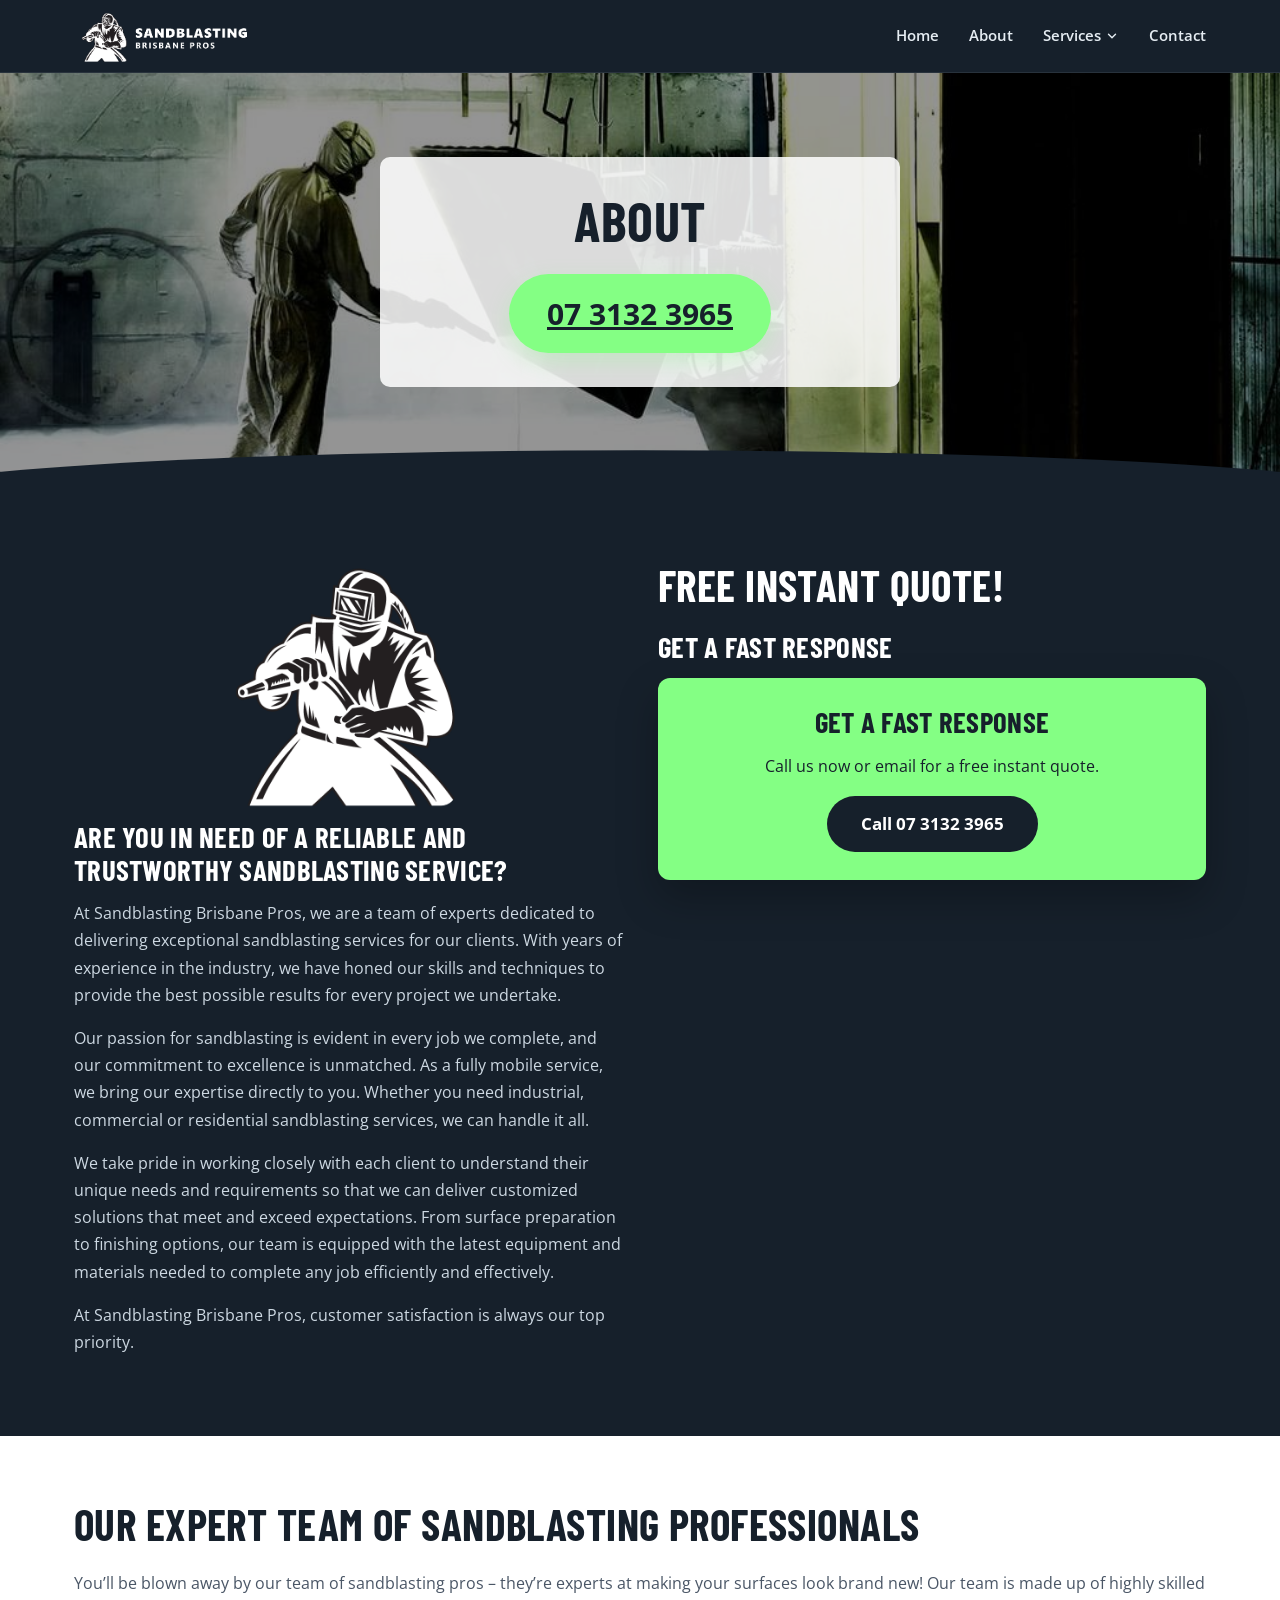
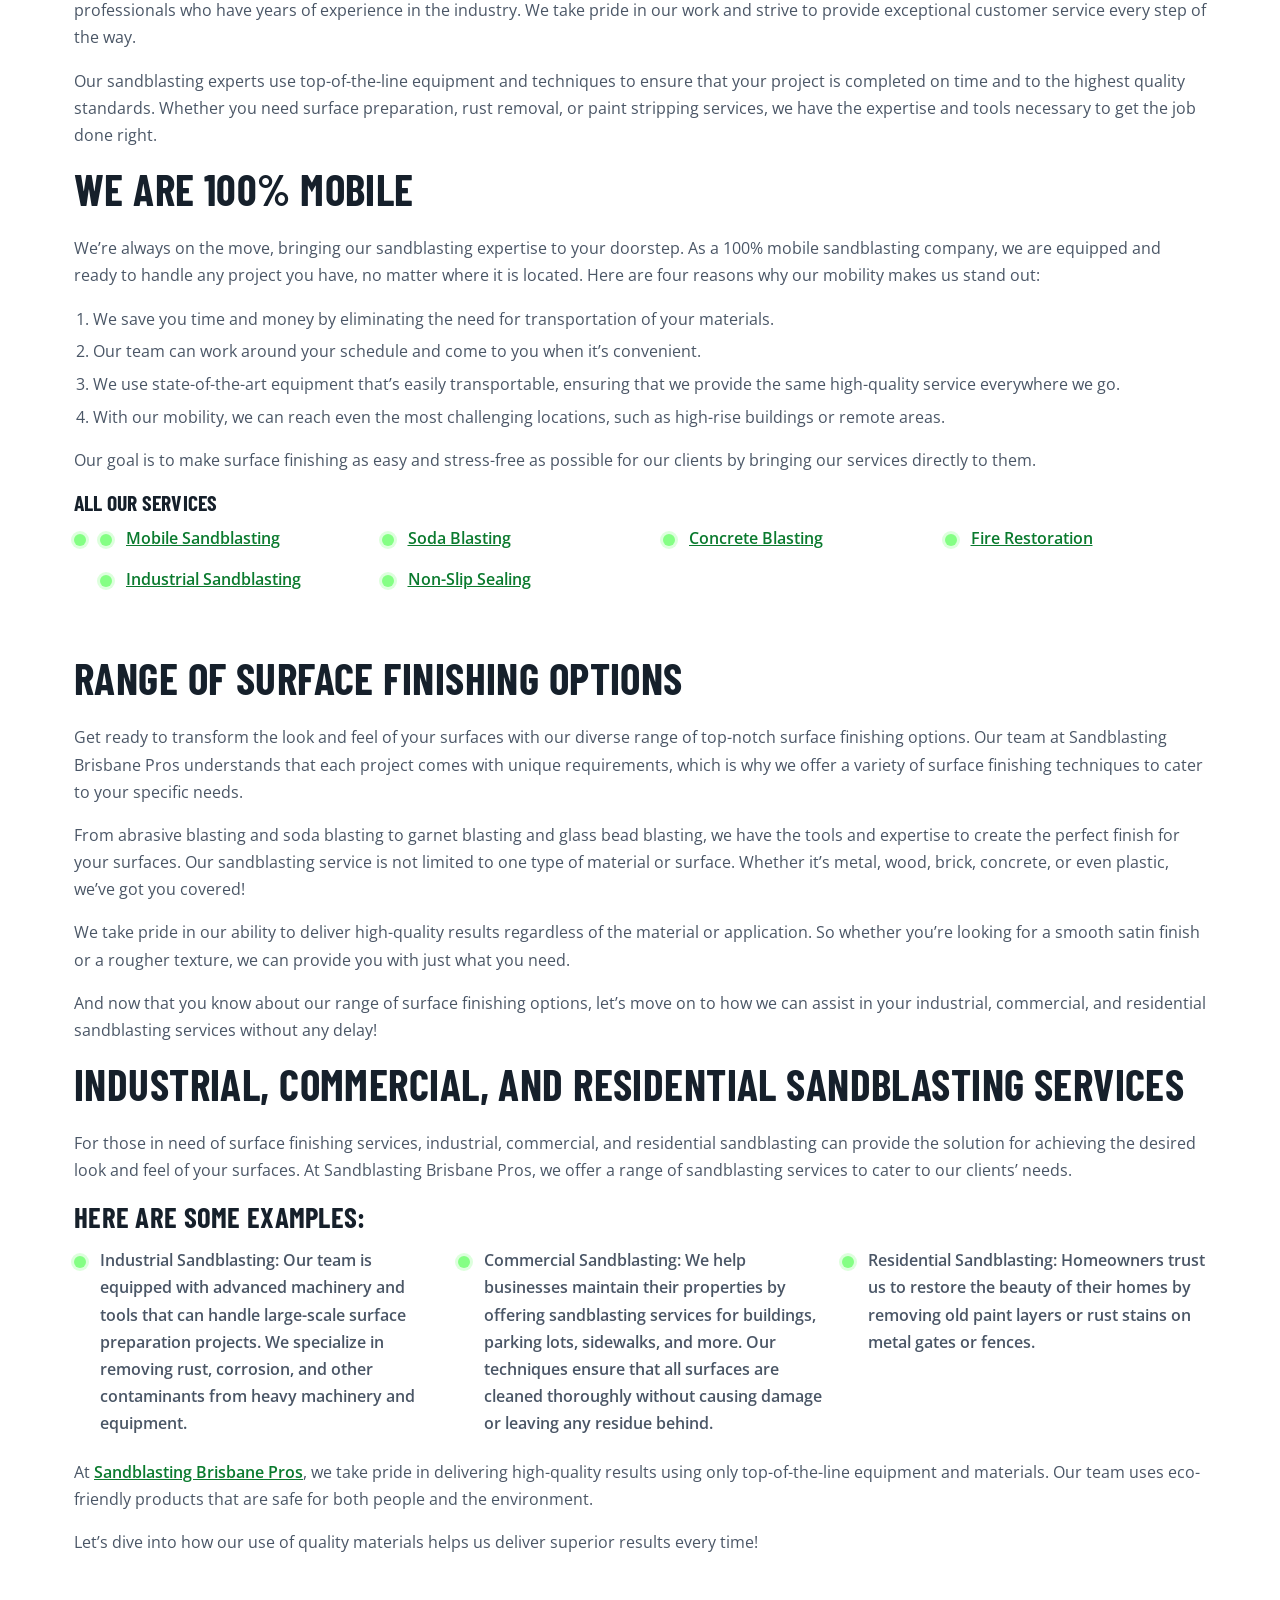
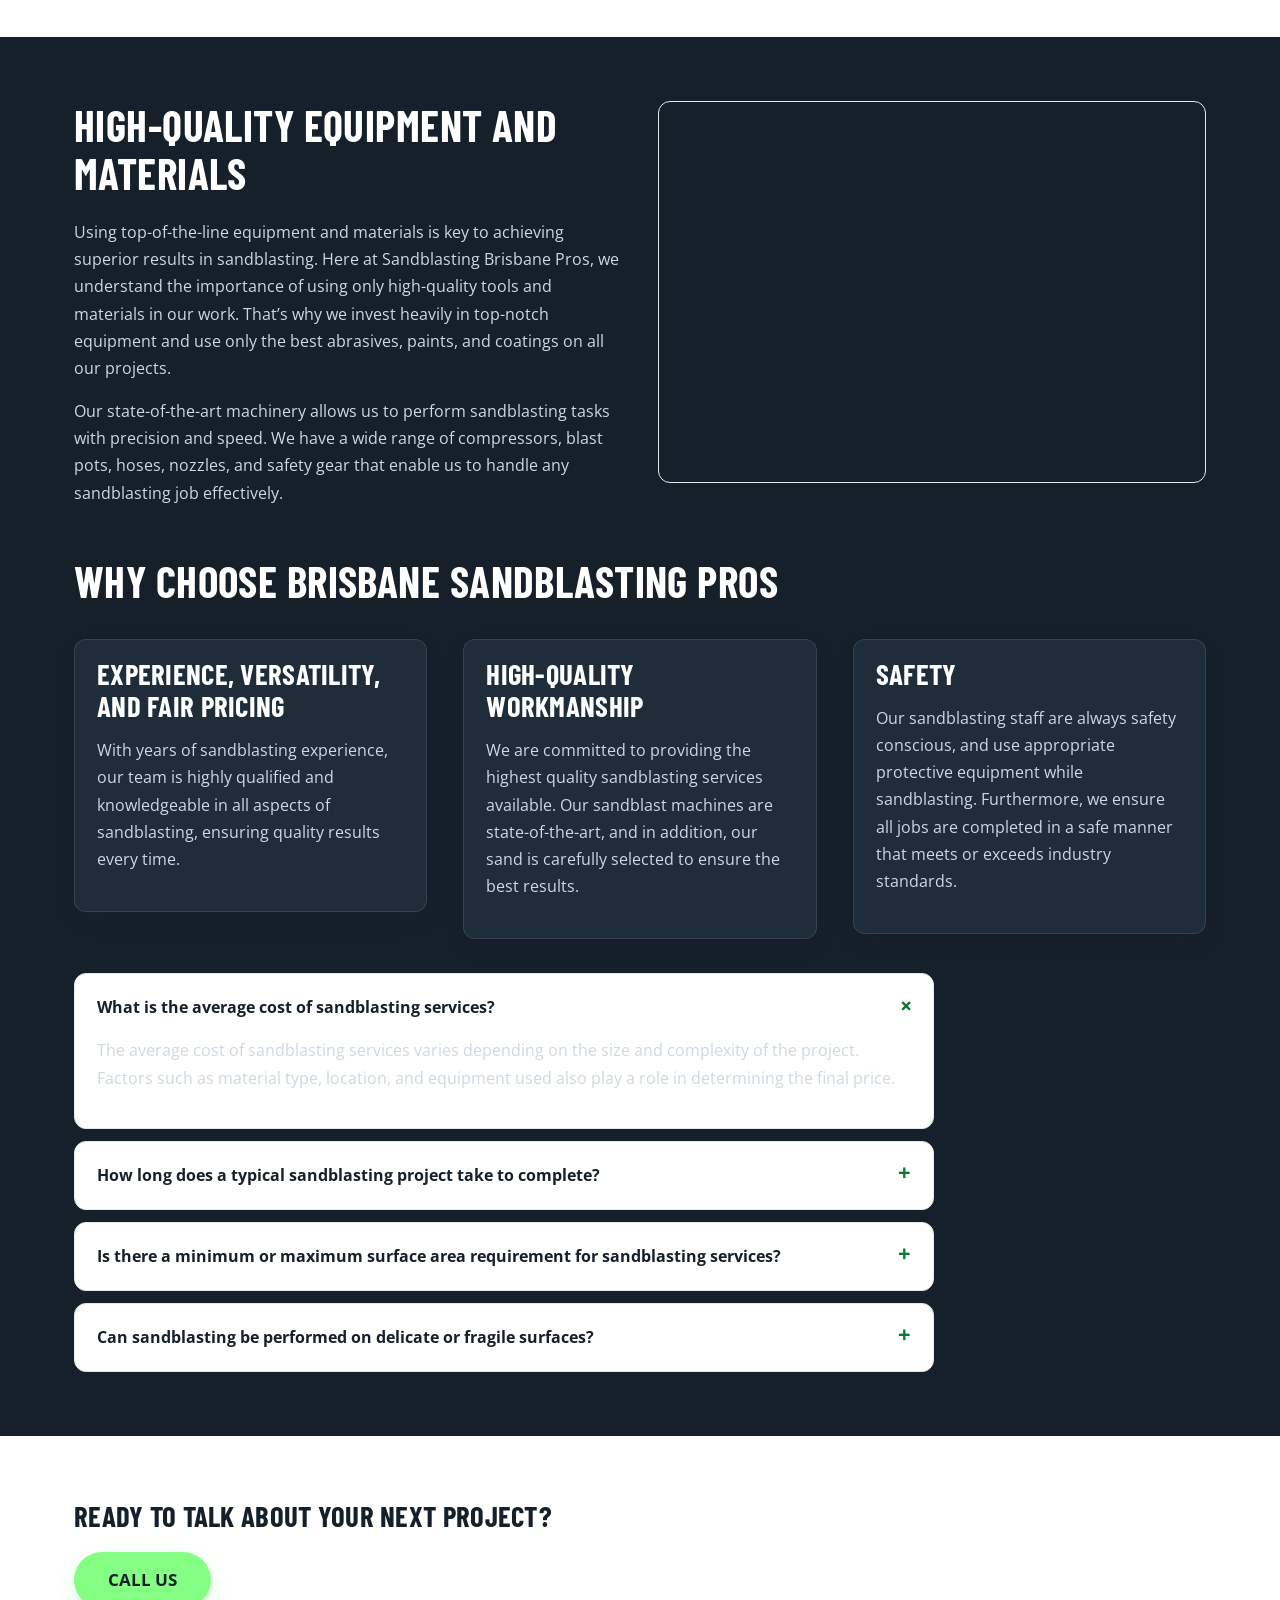
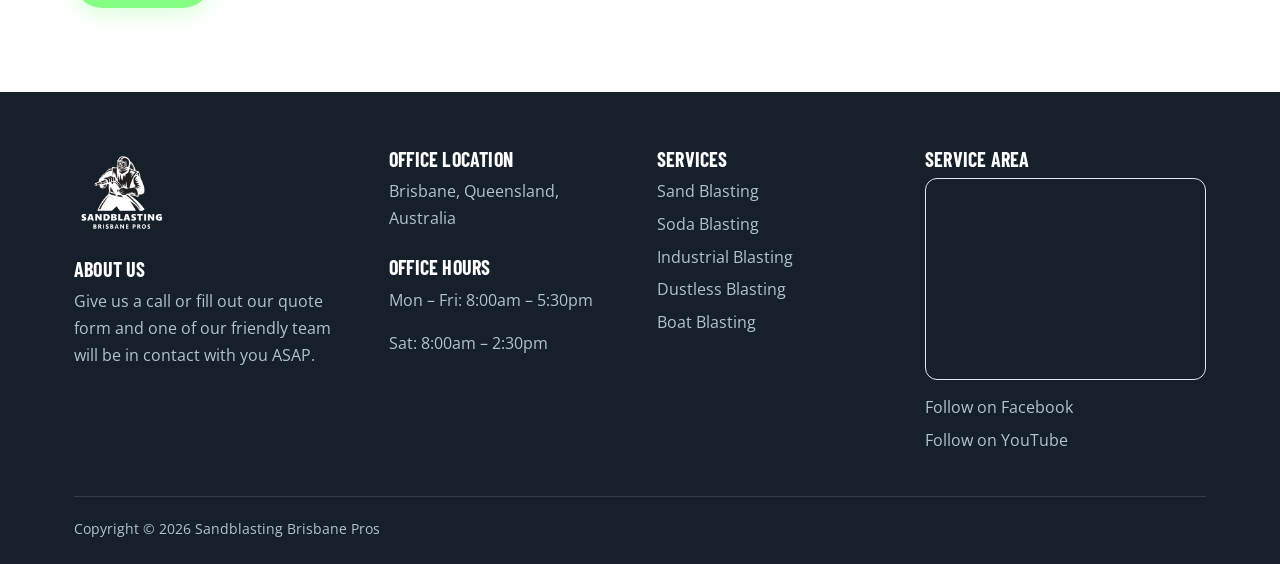
==== about/index.html @ d947e7fc "Rebuild Sandblasting Brisbane Pros as fast static HTML Rebuild sandblastingbrisbanepros.com.au (Word" ====
<!doctype html>
<html lang="en-AU">
<head>
<!-- Google tag (gtag.js) -->
<script async src="https://www.googletagmanager.com/gtag/js?id=AW-11084880092"></script>
<script>
  window.dataLayer = window.dataLayer || [];
  function gtag(){dataLayer.push(arguments);}
  gtag('js', new Date());
  gtag('config', 'AW-11084880092');
</script>
<meta charset="UTF-8">
<meta name="viewport" content="width=device-width, initial-scale=1.0">
<link rel="icon" href="/favicon-32.png" sizes="32x32" type="image/png">
<link rel="icon" href="/favicon-192.png" sizes="192x192" type="image/png">
<link rel="apple-touch-icon" href="/apple-touch-icon.png">
<title>About - Sandblasting Brisbane Pros</title>
<meta name="description" content="At Sandblasting Brisbane Pros, we are a team of experts dedicated to delivering exceptional sandblasting services for our clients. With years of experience in">
<meta name="robots" content="follow, index, max-snippet:-1, max-video-preview:-1, max-image-preview:large">
<link rel="canonical" href="https://sandblastingbrisbanepros.com.au/about/">
<meta property="og:locale" content="en_US">
<meta property="og:type" content="article">
<meta property="og:title" content="About - Sandblasting Brisbane Pros">
<meta property="og:description" content="At Sandblasting Brisbane Pros, we are a team of experts dedicated to delivering exceptional sandblasting services for our clients. With years of experience in">
<meta property="og:url" content="https://sandblastingbrisbanepros.com.au/about/">
<meta property="og:site_name" content="Sandblasting Brisbane Pros">
<meta name="twitter:card" content="summary_large_image">
<meta name="twitter:title" content="About - Sandblasting Brisbane Pros">
<meta name="twitter:description" content="At Sandblasting Brisbane Pros, we are a team of experts dedicated to delivering exceptional sandblasting services for our clients. With years of experience in">
<meta name="twitter:label1" content="Time to read">
<meta name="twitter:data1" content="16 minutes">
<script type="application/ld+json">{"@context":"https://schema.org","@graph":[{"@type":"Place","@id":"https://sandblastingbrisbanepros.com.au/#place","address":{"@type":"PostalAddress","addressLocality":"Brisbane","addressRegion":"Queensland","addressCountry":"Australia"}},{"@type":"Organization","@id":"https://sandblastingbrisbanepros.com.au/#organization","name":"Sandblasting Brisbane Pros","url":"https://sandblastingbrisbanepros.com.au","email":"info@sandblastingbrisbanepros.com.au","address":{"@type":"PostalAddress","addressLocality":"Brisbane","addressRegion":"Queensland","addressCountry":"Australia"},"logo":{"@type":"ImageObject","@id":"https://sandblastingbrisbanepros.com.au/#logo","url":"https://sandblastingbrisbanepros.com.au/wp-content/uploads/2023/06/Brisbane-2-Sandblasting-Main-Square-ON-SOLID.png","contentUrl":"https://sandblastingbrisbanepros.com.au/wp-content/uploads/2023/06/Brisbane-2-Sandblasting-Main-Square-ON-SOLID.png","caption":"Sandblasting Brisbane Pros","inLanguage":"en-US","width":"600","height":"600"},"contactPoint":[{"@type":"ContactPoint","telephone":"+61-7-3132-3965","contactType":"customer support"}],"location":{"@id":"https://sandblastingbrisbanepros.com.au/#place"}},{"@type":"WebSite","@id":"https://sandblastingbrisbanepros.com.au/#website","url":"https://sandblastingbrisbanepros.com.au","name":"Sandblasting Brisbane Pros","alternateName":"Brisbane Sandblasting and Soda Blasting Services","publisher":{"@id":"https://sandblastingbrisbanepros.com.au/#organization"},"inLanguage":"en-US"},{"@type":"AboutPage","@id":"https://sandblastingbrisbanepros.com.au/about/#webpage","url":"https://sandblastingbrisbanepros.com.au/about/","name":"About - Sandblasting Brisbane Pros","datePublished":"2023-06-27T16:53:39+00:00","dateModified":"2023-06-27T16:53:42+00:00","isPartOf":{"@id":"https://sandblastingbrisbanepros.com.au/#website"},"inLanguage":"en-US"}]}</script>
<link rel="preconnect" href="https://fonts.googleapis.com">
<link rel="preconnect" href="https://fonts.gstatic.com" crossorigin>
<link rel="preload" as="style" href="https://fonts.googleapis.com/css2?family=Barlow+Condensed:wght@500;600;700&family=Open+Sans:wght@400;600;700&display=swap" onload="this.onload=null;this.rel='stylesheet'">
<noscript><link rel="stylesheet" href="https://fonts.googleapis.com/css2?family=Barlow+Condensed:wght@500;600;700&family=Open+Sans:wght@400;600;700&display=swap"></noscript>
<link rel="stylesheet" href="/css/style.css">
</head>
<body>
<header>
  <div class="nav wrap">
    <a href="/" class="brand"><img src="/images/Brisbane-Sandblasting-Main.png" alt="Sandblasting Brisbane Pros logo" width="521" height="149"></a>
    <nav class="links">
      <a href="/">Home</a><a href="/about/">About</a>
      <div class="nav-item"><a href="#!" onclick="return false;">Services <svg viewBox="0 0 24 24" fill="none" stroke-width="2.4" stroke-linecap="round" stroke-linejoin="round"><path d="m6 9 6 6 6-6"/></svg></a>
        <div class="nav-dropdown"><a href="/mobile-sandblasting/">Mobile Sandblasting</a><a href="/concrete-blasting/">Concrete Blasting</a><a href="/industrial-sandblasting/">Industrial Sandblasting</a><a href="/soda-blasting/">Soda Blasting</a><a href="/fire-restoration/">Fire Restoration</a><a href="/non-slip-sealing/">Non Slip Sealing</a></div></div>
      <a href="/contact/">Contact</a>
    </nav>
    <button type="button" class="hamburger-btn" id="hamburgerBtn" aria-label="Open menu" aria-expanded="false"><svg viewBox="0 0 24 24" fill="none" stroke-width="2.4" stroke-linecap="round" stroke-linejoin="round"><path d="M4 7h16M4 12h16M4 17h16"/></svg></button>
  </div>
  <div class="mobile-menu" id="mobileMenu"><a href="/">Home</a><a href="/about/">About</a><div class="mobile-submenu"><a href="/mobile-sandblasting/">Mobile Sandblasting</a><a href="/concrete-blasting/">Concrete Blasting</a><a href="/industrial-sandblasting/">Industrial Sandblasting</a><a href="/soda-blasting/">Soda Blasting</a><a href="/fire-restoration/">Fire Restoration</a><a href="/non-slip-sealing/">Non Slip Sealing</a></div><a href="/contact/">Contact</a></div>
</header>
<main>
<section class="hero"><div class="wrap"><div class="hero-box"><div class="row"><div class="text"><h1>About</h1></div><p class="btn-wrap"><a class="btn btn-primary" href="tel:+61731323965">07 3132 3965</a></p></div></div></div></section>
<section class="sec sec-dark"><div class="wrap"><div class="row cols cols-2"><div class="col"><div class="figure"><img src="/images/1-AKL-Sand-Blasting-Pros-Logo-Icon-1.png" alt="" width="600" height="600" loading="lazy" decoding="async"></div><div class="text"><h3>Are you in need of a reliable and trustworthy sandblasting service?</h3>
<p>At Sandblasting Brisbane Pros, we are a team of experts dedicated to delivering exceptional sandblasting services for our clients. With years of experience in the industry, we have honed our skills and techniques to provide the best possible results for every project we undertake.</p>
<p>Our passion for sandblasting is evident in every job we complete, and our commitment to excellence is unmatched. As a fully mobile service, we bring our expertise directly to you. Whether you need industrial, commercial or residential sandblasting services, we can handle it all.</p>
<p>We take pride in working closely with each client to understand their unique needs and requirements so that we can deliver customized solutions that meet and exceed expectations. From surface preparation to finishing options, our team is equipped with the latest equipment and materials needed to complete any job efficiently and effectively.</p>
<p>At Sandblasting Brisbane Pros, customer satisfaction is always our top priority.</p></div></div><div class="col"><div class="text"><h2>FREE INSTANT QUOTE!</h2>
<h3>Get a FAST Response</h3></div><div class="quote-form"><div class="form-fallback"><!-- FORM PLACEHOLDER: paste GHL form iframe (FORM_EMBED in generator) --><h3>Get a FAST Response</h3><p>Call us now or email for a free instant quote.</p><a class="btn btn-primary" href="tel:+61731323965">Call 07 3132 3965</a></div></div></div></div></div></section>
<section class="sec sec-white"><div class="wrap"><div class="row"><div class="text"><h2>Our Expert Team of Sandblasting Professionals</h2>
<p>You’ll be blown away by our team of sandblasting pros – they’re experts at making your surfaces look brand new! Our team is made up of highly skilled professionals who have years of experience in the industry. We take pride in our work and strive to provide exceptional customer service every step of the way.</p>
<p>Our sandblasting experts use top-of-the-line equipment and techniques to ensure that your project is completed on time and to the highest quality standards. Whether you need surface preparation, rust removal, or paint stripping services, we have the expertise and tools necessary to get the job done right.</p>
<h2>We are 100% Mobile</h2>
<p>We’re always on the move, bringing our sandblasting expertise to your doorstep. As a 100% mobile sandblasting company, we are equipped and ready to handle any project you have, no matter where it is located. Here are four reasons why our mobility makes us stand out:</p>
<ol>
<li>We save you time and money by eliminating the need for transportation of your materials.</li>
<li>Our team can work around your schedule and come to you when it’s convenient.</li>
<li>We use state-of-the-art equipment that’s easily transportable, ensuring that we provide the same high-quality service everywhere we go.</li>
<li>With our mobility, we can reach even the most challenging locations, such as high-rise buildings or remote areas.</li>
</ol>
<p>Our goal is to make surface finishing as easy and stress-free as possible for our clients by bringing our services directly to them.</p></div><div class="text"><h4><strong>All Our Services</strong></h4>
<ul>
<li>
<ul>
<li><a href="/mobile-sandblasting/">Mobile Sandblasting</a></li>
<li><a href="/soda-blasting/">Soda Blasting</a></li>
<li><a href="/concrete-blasting/">Concrete Blasting</a></li>
<li><a href="/fire-restoration/">Fire Restoration</a></li>
<li><a href="/industrial-sandblasting/">Industrial Sandblasting</a></li>
<li><a href="/non-slip-sealing">Non-Slip Sealing</a></li>
</ul>
</li>
</ul></div></div><div class="row"><div class="text"><h2>Range of Surface Finishing Options</h2>
<p>Get ready to transform the look and feel of your surfaces with our diverse range of top-notch surface finishing options. Our team at Sandblasting Brisbane Pros understands that each project comes with unique requirements, which is why we offer a variety of surface finishing techniques to cater to your specific needs.</p>
<p>From abrasive blasting and soda blasting to garnet blasting and glass bead blasting, we have the tools and expertise to create the perfect finish for your surfaces. Our sandblasting service is not limited to one type of material or surface. Whether it’s metal, wood, brick, concrete, or even plastic, we’ve got you covered!</p>
<p>We take pride in our ability to deliver high-quality results regardless of the material or application. So whether you’re looking for a smooth satin finish or a rougher texture, we can provide you with just what you need.</p>
<p>And now that you know about our range of surface finishing options, let’s move on to how we can assist in your industrial, commercial, and residential sandblasting services without any delay!</p>
<h2>Industrial, Commercial, and Residential Sandblasting Services</h2>
<p>For those in need of surface finishing services, industrial, commercial, and residential sandblasting can provide the solution for achieving the desired look and feel of your surfaces. At Sandblasting Brisbane Pros, we offer a range of sandblasting services to cater to our clients’ needs.</p>
<h3>Here are some examples:</h3>
<ul>
<li>Industrial Sandblasting: Our team is equipped with advanced machinery and tools that can handle large-scale surface preparation projects. We specialize in removing rust, corrosion, and other contaminants from heavy machinery and equipment.</li>
<li>Commercial Sandblasting: We help businesses maintain their properties by offering sandblasting services for buildings, parking lots, sidewalks, and more. Our techniques ensure that all surfaces are cleaned thoroughly without causing damage or leaving any residue behind.</li>
<li>Residential Sandblasting: Homeowners trust us to restore the beauty of their homes by removing old paint layers or rust stains on metal gates or fences.</li>
</ul>
<p>At <strong><a href="/">Sandblasting Brisbane Pros</a></strong>, we take pride in delivering high-quality results using only top-of-the-line equipment and materials. Our team uses eco-friendly products that are safe for both people and the environment.</p>
<p>Let’s dive into how our use of quality materials helps us deliver superior results every time!</p></div></div></div></section>
<section class="sec sec-dark"><div class="wrap"><div class="row cols cols-2"><div class="col"><div class="text"><h2>High-Quality Equipment and Materials</h2>
<p>Using top-of-the-line equipment and materials is key to achieving superior results in sandblasting. Here at Sandblasting Brisbane Pros, we understand the importance of using only high-quality tools and materials in our work. That’s why we invest heavily in top-notch equipment and use only the best abrasives, paints, and coatings on all our projects.</p>
<p>Our state-of-the-art machinery allows us to perform sandblasting tasks with precision and speed. We have a wide range of compressors, blast pots, hoses, nozzles, and safety gear that enable us to handle any sandblasting job effectively.</p>
</div></div><div class="col"><div class="map-embed"><iframe src="https://www.google.com/maps/embed?pb=!1m14!1m8!1m3!1d453477.6536737166!2d152.9931964!3d-27.3821429!3m2!1i1024!2i768!4f13.1!3m3!1m2!1s0x8f4a7a86e085a247%3A0x16456ffaeec5b2f6!2sSandblasting%20Brisbane%20Pros!5e0!3m2!1sen!2snz!4v1687881702284!5m2!1sen!2snz" width="600" height="380" style="border:0" allowfullscreen loading="lazy" referrerpolicy="no-referrer-when-downgrade" title="Sandblasting Brisbane Pros service area map"></iframe></div></div></div><div class="row"><div class="text"><h2>Why Choose <strong>Brisbane Sandblasting Pros</strong></h2></div></div><div class="row cols cols-3"><div class="col"><div class="blurb"><h3>Experience, Versatility, and Fair Pricing</h3><p>With years of sandblasting experience, our team is highly qualified and knowledgeable in all aspects of sandblasting, ensuring quality results every time.</p></div></div><div class="col"><div class="blurb"><h3>High-Quality Workmanship</h3><p>We are committed to providing the highest quality sandblasting services available. Our sandblast machines are state-of-the-art, and in addition, our sand is carefully selected to ensure the best results.</p></div></div><div class="col"><div class="blurb"><h3>Safety</h3><p>Our sandblasting staff are always safety conscious, and use appropriate protective equipment while sandblasting. Furthermore, we ensure all jobs are completed in a safe manner that meets or exceeds industry standards.</p></div></div></div><div class="row"><div class="faq-wrap"><details class="faq-item" open><summary>What is the average cost of sandblasting services?<span class="faq-icon">+</span></summary><div class="faq-answer"><p>The average cost of sandblasting services varies depending on the size and complexity of the project. Factors such as material type, location, and equipment used also play a role in determining the final price.</p></div></details><details class="faq-item" ><summary>How long does a typical sandblasting project take to complete?<span class="faq-icon">+</span></summary><div class="faq-answer"><p>On average, our sandblasting projects take anywhere from a few hours to a few days depending on the size and complexity of the job. We work efficiently to complete each project in a timely manner without sacrificing quality.</p></div></details><details class="faq-item" ><summary>Is there a minimum or maximum surface area requirement for sandblasting services?<span class="faq-icon">+</span></summary><div class="faq-answer"><p>There is no minimum or maximum surface area requirement for our sandblasting services. We can handle small and large projects with ease and deliver quality results in a timely manner.</p></div></details><details class="faq-item" ><summary>Can sandblasting be performed on delicate or fragile surfaces?<span class="faq-icon">+</span></summary><div class="faq-answer"><p>Yes, delicate or fragile surfaces can be sandblasted using specialized techniques and equipment. We take extra care to ensure these surfaces are not damaged during the process.</p></div></details></div></div></div></section>
<section class="sec sec-white"><div class="wrap"><div class="row"><div class="text">
<h3>Ready to talk about your next project?</h3></div><p class="btn-wrap"><a class="btn btn-primary" href="tel:+61731323965">CALL US</a></p></div></div></section>
</main>
<footer>
  <div class="wrap">
    <div class="footer-grid">
      <div><a href="/" class="flogo"><img src="/images/Brisbane-Sandblasting-Main-Square.png" alt="Sandblasting Brisbane Pros" width="120" height="120" loading="lazy"></a>
        <h4>About us</h4><p>Give us a call or fill out our quote form and one of our friendly team will be in contact with you ASAP.</p></div>
      <div><h4>Office Location</h4><p><a href="https://goo.gl/maps/e6NTSUh4F3G5m8Z46" target="_blank" rel="noopener">Brisbane, Queensland, Australia</a></p>
        <h4>Office Hours</h4><p>Mon &ndash; Fri: 8:00am &ndash; 5:30pm</p><p>Sat: 8:00am &ndash; 2:30pm</p></div>
      <div><h4>Services</h4><ul><li>Sand Blasting</li><li>Soda Blasting</li><li>Industrial Blasting</li><li>Dustless Blasting</li><li>Boat Blasting</li></ul></div>
      <div><h4>Service Area</h4>
        <div class="map-embed small"><iframe src="https://www.google.com/maps/embed?pb=!1m14!1m8!1m3!1d453477.6536737166!2d152.9931964!3d-27.3821429!3m2!1i1024!2i768!4f13.1!3m3!1m2!1s0x8f4a7a86e085a247%3A0x16456ffaeec5b2f6!2sSandblasting%20Brisbane%20Pros!5e0!3m2!1sen!2sau!4v1687881311040!5m2!1sen!2sau" width="300" height="200" style="border:0" allowfullscreen loading="lazy" referrerpolicy="no-referrer-when-downgrade" title="Sandblasting Brisbane Pros service area map"></iframe></div>
        <ul class="social"><li><a href="https://www.facebook.com/profile.php?id=100093681055703" target="_blank" rel="noopener">Follow on Facebook</a></li><li><a href="https://www.youtube.com/@SandblstingBrisbanePros-dn4zj" target="_blank" rel="noopener">Follow on YouTube</a></li></ul></div>
    </div>
    <div class="footer-bottom">Copyright &copy; 2026 Sandblasting Brisbane Pros</div>
  </div>
</footer>
<script>
(function(){var b=document.getElementById('hamburgerBtn'),m=document.getElementById('mobileMenu');if(!b||!m)return;b.addEventListener('click',function(){var o=m.classList.toggle('open');b.setAttribute('aria-expanded',o?'true':'false');});})();
</script>
<script src="https://link.msgsndr.com/js/form_embed.js" defer></script>
</body>
</html>
---- css/style.css ----
:root{--dark:#16202b;--dark-2:#1f2c3a;--mint:#84ff84;--mint-2:#66e866;--ink:#16202b;--muted:#4a5666;--line:#e3e8ee;--paper:#f4f7f5;--white:#fff;--maxw:1180px;--radius:12px}
*{box-sizing:border-box}
html{scroll-behavior:smooth}
body{margin:0;font-family:'Open Sans',Arial,sans-serif;color:var(--muted);background:#fff;line-height:1.7;font-size:16px}
img{max-width:100%;height:auto;display:block}
a{color:inherit}
.wrap{max-width:var(--maxw);margin:0 auto;padding:0 24px}
h1,h2,h3,h4,h5{font-family:'Barlow Condensed','Arial Narrow',Arial,sans-serif;color:var(--dark);line-height:1.12;margin:0 0 .5em;font-weight:700;text-transform:uppercase;letter-spacing:.01em}
h1{font-size:clamp(2.2rem,5vw,3.4rem)}h2{font-size:clamp(1.9rem,3.6vw,2.7rem)}h3{font-size:clamp(1.4rem,2.4vw,1.8rem)}h4{font-size:1.35rem}
p{margin:0 0 1em}
ul,ol{margin:0 0 1em;padding-left:1.2em}
li{margin-bottom:.35em}
.btn{display:inline-flex;align-items:center;justify-content:center;padding:14px 34px;border-radius:999px;font-weight:700;font-size:1.05rem;text-decoration:none;border:0;cursor:pointer;transition:transform .15s ease,background .15s ease}
.btn-primary{background:var(--mint);color:var(--dark);box-shadow:0 8px 22px rgba(132,255,132,.28)}
.btn-primary:hover{background:var(--mint-2);transform:translateY(-2px)}
.btn-wrap{margin:1.2em 0}
/* header */
header{position:sticky;top:0;z-index:50;background:var(--dark);border-bottom:1px solid rgba(255,255,255,.08)}
.nav{display:flex;align-items:center;justify-content:space-between;padding:10px 24px;gap:20px}
.brand img{height:52px;width:auto}
.links{display:flex;align-items:center;gap:30px;font-weight:600;font-size:.95rem}
.links a{color:#e6edf3;text-decoration:none;padding:6px 0}
.links a:hover{color:var(--mint)}
.nav-item{position:relative;padding:22px 0;margin:-22px 0;display:flex;align-items:center}
.nav-item>a{display:flex;align-items:center;gap:4px}
.nav-item svg{width:14px;height:14px;stroke:currentColor}
.nav-dropdown{position:absolute;top:100%;left:50%;transform:translateX(-50%);margin-top:14px;background:#fff;border-radius:10px;box-shadow:0 18px 40px rgba(0,0,0,.35);padding:8px;min-width:230px;display:flex;flex-direction:column;opacity:0;visibility:hidden;transition:opacity .15s}
.nav-dropdown::before{content:"";position:absolute;left:0;right:0;top:-14px;height:14px}
.nav-item:hover .nav-dropdown{opacity:1;visibility:visible}
.nav-dropdown a{color:var(--dark);padding:9px 12px;border-radius:7px}
.nav-dropdown a:hover{background:var(--paper);color:var(--dark)}
.hamburger-btn{display:none;width:44px;height:44px;border-radius:10px;border:0;background:var(--mint);align-items:center;justify-content:center;cursor:pointer}
.hamburger-btn svg{width:22px;height:22px;stroke:var(--dark)}
.mobile-menu{display:none;flex-direction:column;background:var(--dark-2);padding:8px 24px 20px}
.mobile-menu.open{display:flex}
.mobile-menu a{color:#e6edf3;text-decoration:none;font-weight:600;padding:12px 0;border-bottom:1px solid rgba(255,255,255,.09)}
.mobile-submenu{display:flex;flex-direction:column;padding-left:14px}
.mobile-submenu a{font-weight:500;color:#b4c2d0;border-bottom:0;padding:8px 0}
/* hero */
.hero{background:linear-gradient(rgba(0,0,0,.42),rgba(0,0,0,.42)),url('/images/Sandblasting-Auckland-1-3.jpg') center/cover;padding:84px 0 110px;position:relative}
.hero::after{content:"";position:absolute;left:0;right:0;bottom:-1px;height:48px;background:var(--dark);clip-path:ellipse(60% 100% at 50% 100%)}
.hero-box{max-width:520px;margin:0 auto;background:rgba(255,255,255,.86);border-radius:10px;padding:34px 30px;text-align:center}
.hero-box h1{margin-bottom:.4em}
.hero-box .btn{font-size:1.9rem;padding:14px 38px;text-decoration:underline;font-weight:700}
.hero-box p{margin:0}
/* sections */
.sec{padding:64px 0}
.sec-dark{background:var(--dark);color:#cdd8e2}
.sec-dark h1,.sec-dark h2,.sec-dark h3,.sec-dark h4{color:#fff}
.sec-dark a:not(.btn){color:var(--mint)}
.sec-white{background:#fff}
.row{margin-bottom:34px}.row:last-child{margin-bottom:0}
.cols{display:grid;gap:36px;align-items:center}
.cols-2{grid-template-columns:1fr 1fr}.cols-3{grid-template-columns:repeat(3,1fr)}.cols-4{grid-template-columns:repeat(4,1fr)}
.figure img{border-radius:var(--radius);width:100%}
.blurb{position:relative;background:#fff;border:1px solid var(--line);border-radius:var(--radius);padding:0 0 22px;overflow:hidden;box-shadow:0 8px 24px rgba(22,32,43,.07)}
.blurb .figure img{border-radius:0}
.blurb h3,.blurb h4,.blurb p{padding:0 22px}
.blurb h3,.blurb h4{margin-top:18px}
.sec-dark .blurb{background:var(--dark-2);border-color:rgba(255,255,255,.1)}
.card-link{position:absolute;inset:0}
.text ul{list-style:none;padding:0;display:grid;gap:8px 20px;grid-template-columns:repeat(auto-fit,minmax(230px,1fr))}
.text ul li{padding-left:26px;position:relative;font-weight:600}
.text ul li::before{content:"";position:absolute;left:0;top:.55em;width:12px;height:12px;border-radius:50%;background:var(--mint);box-shadow:0 0 0 3px rgba(132,255,132,.28)}
.text a{color:#0a7a2e;font-weight:600}
.sec-dark .text a{color:var(--mint)}
.quote-form{background:var(--mint);border-radius:var(--radius);padding:28px;box-shadow:0 18px 40px rgba(0,0,0,.25)}
.quote-form iframe{border-radius:10px}
.form-fallback{text-align:center;color:var(--dark)}.form-fallback h3{color:var(--dark)}
.form-fallback .btn{background:var(--dark);color:#fff;box-shadow:none}
.map-embed{border-radius:var(--radius);overflow:hidden;border:1px solid var(--line)}
.map-embed iframe{width:100%;height:380px;border:0;display:block}
.map-embed.small iframe{height:200px}
/* faq */
.faq-wrap{display:grid;gap:12px;max-width:860px}
.faq-item{background:#fff;border:1px solid var(--line);border-radius:12px;padding:4px 22px}
.faq-item summary{cursor:pointer;list-style:none;padding:16px 0;font-weight:700;color:var(--dark);display:flex;justify-content:space-between;gap:14px}
.faq-item summary::-webkit-details-marker{display:none}
.faq-icon{color:#0a7a2e;font-size:1.4rem;line-height:1;transition:transform .2s}
.faq-item[open] .faq-icon{transform:rotate(45deg)}
.faq-answer{padding-bottom:16px}
/* footer */
footer{background:var(--dark);color:#b4c2d0;padding:56px 0 24px}
footer h4{color:#fff;margin:1.2em 0 .4em;font-size:1.25rem}
.footer-grid{display:grid;grid-template-columns:1.2fr 1fr 1fr 1.2fr;gap:34px}
.footer-grid h4:first-of-type{margin-top:0}
.flogo img{width:96px;height:96px;margin-bottom:14px}
footer a{color:#b4c2d0;text-decoration:none}footer a:hover{color:var(--mint)}
footer ul{list-style:none;padding:0;margin:0}
.social{margin-top:14px!important}
.footer-bottom{border-top:1px solid rgba(255,255,255,.12);margin-top:36px;padding-top:20px;font-size:.88rem}
@media(max-width:980px){.links{display:none}.hamburger-btn{display:flex}.cols-2,.cols-3,.cols-4{grid-template-columns:1fr}.footer-grid{grid-template-columns:1fr 1fr}.sec{padding:48px 0}}
@media(max-width:600px){.footer-grid{grid-template-columns:1fr}.hero-box .btn{font-size:1.4rem;padding:12px 26px}.hero{padding:56px 0 90px}}
img[src*="Logo-Icon"]{max-width:260px;margin:0 auto;border-radius:0!important}
.sec-dark .cols{align-items:start}
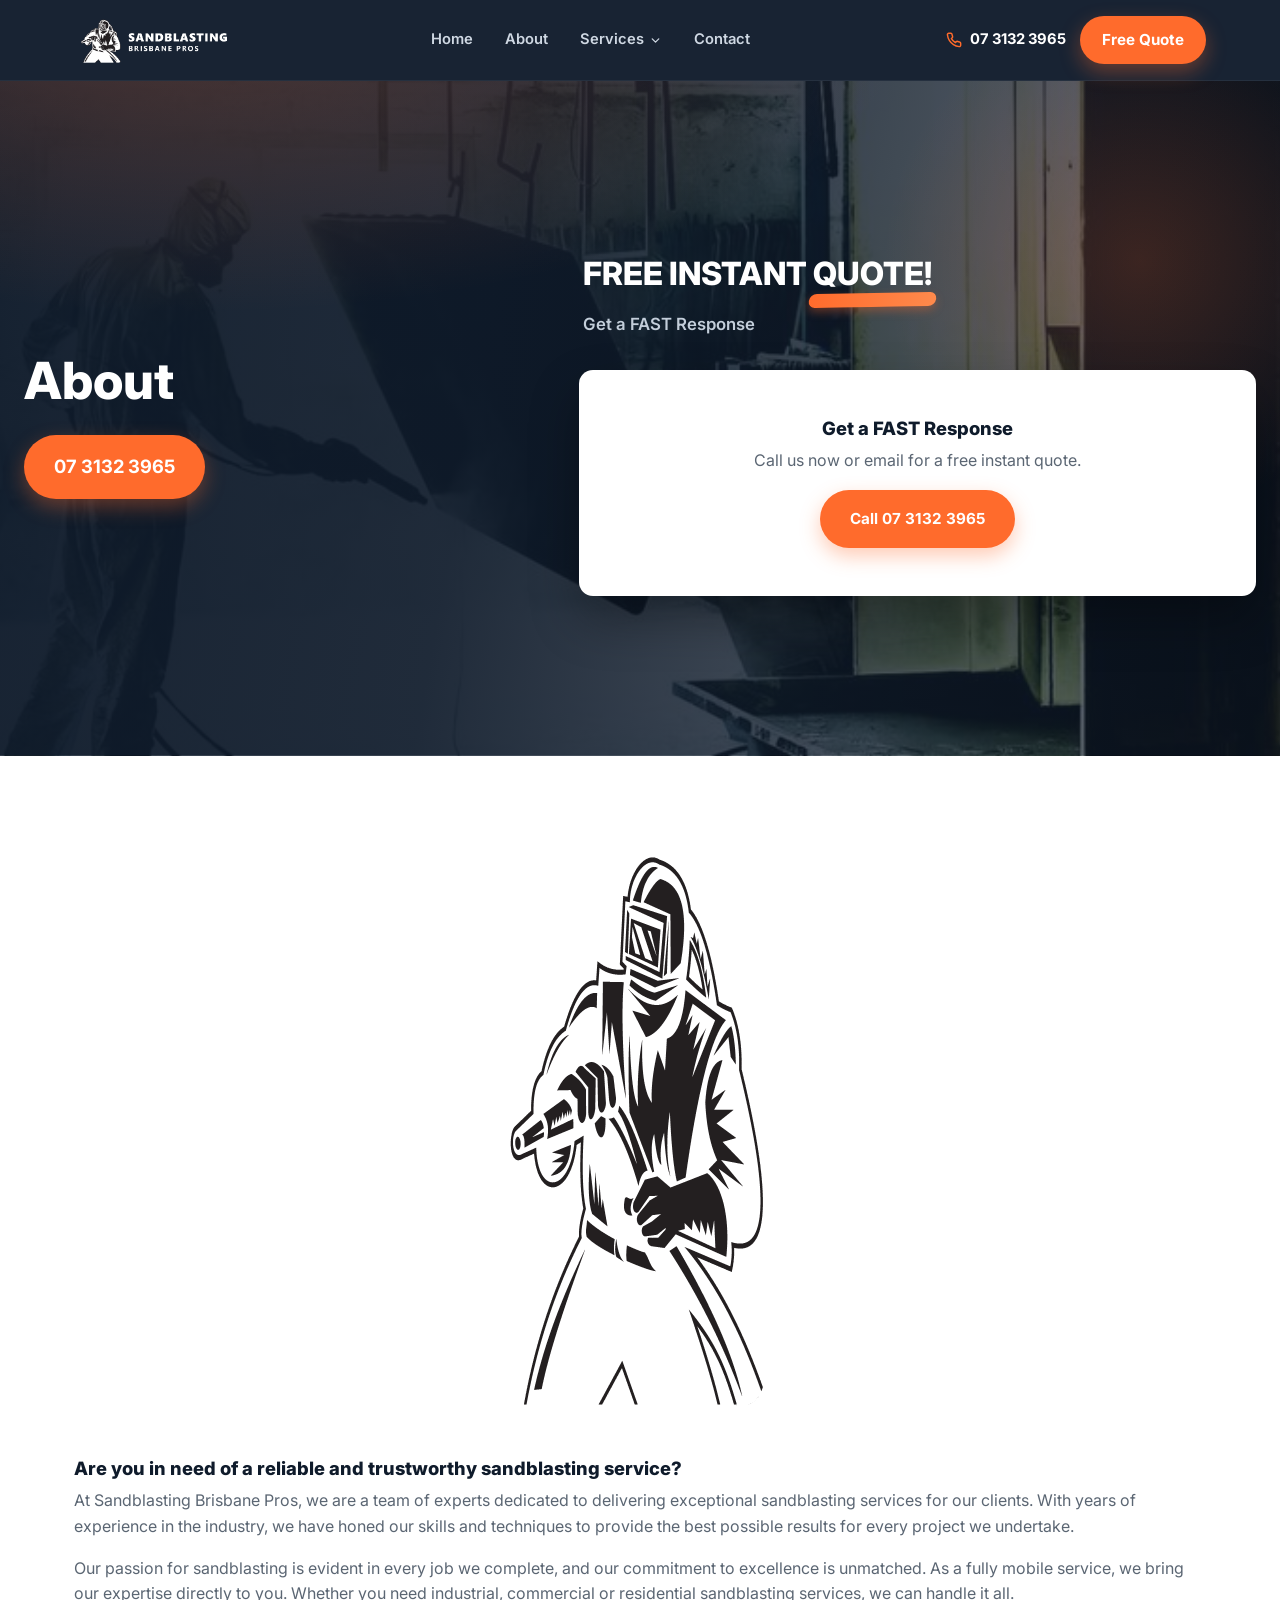
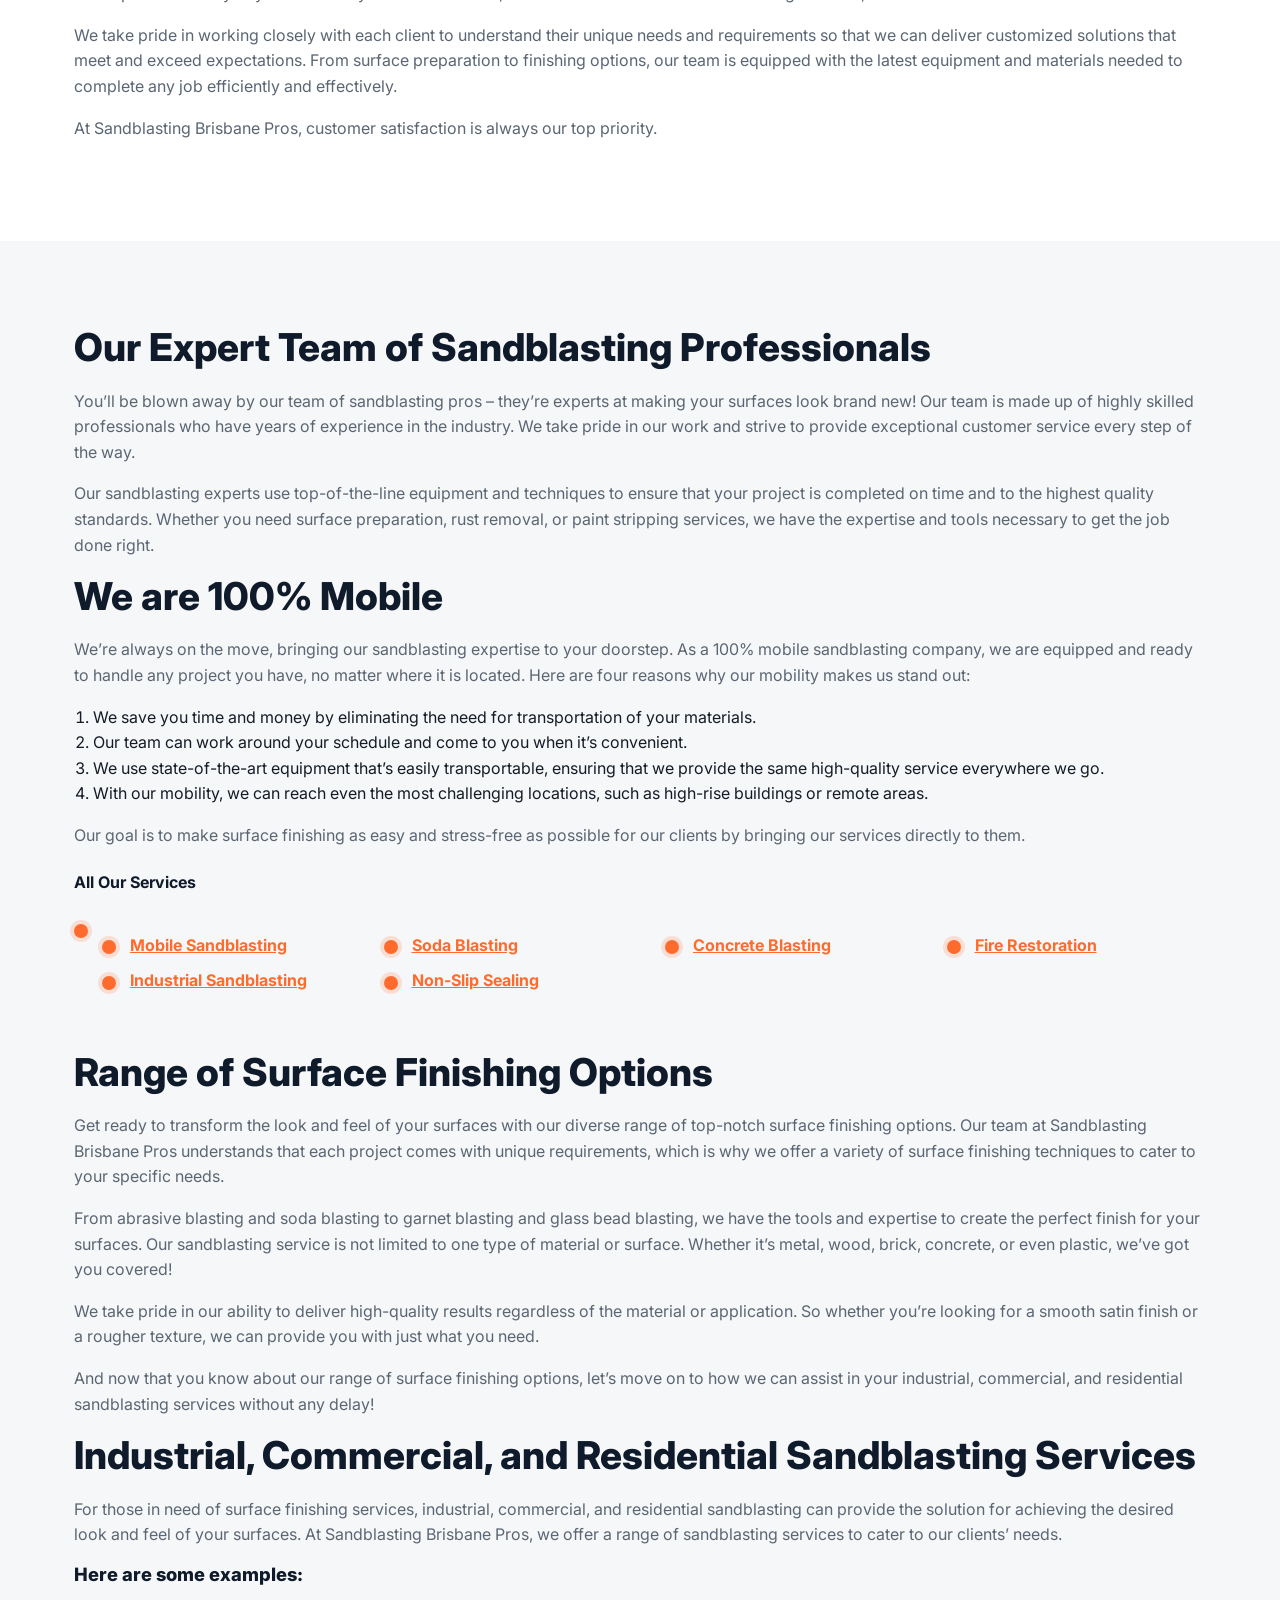
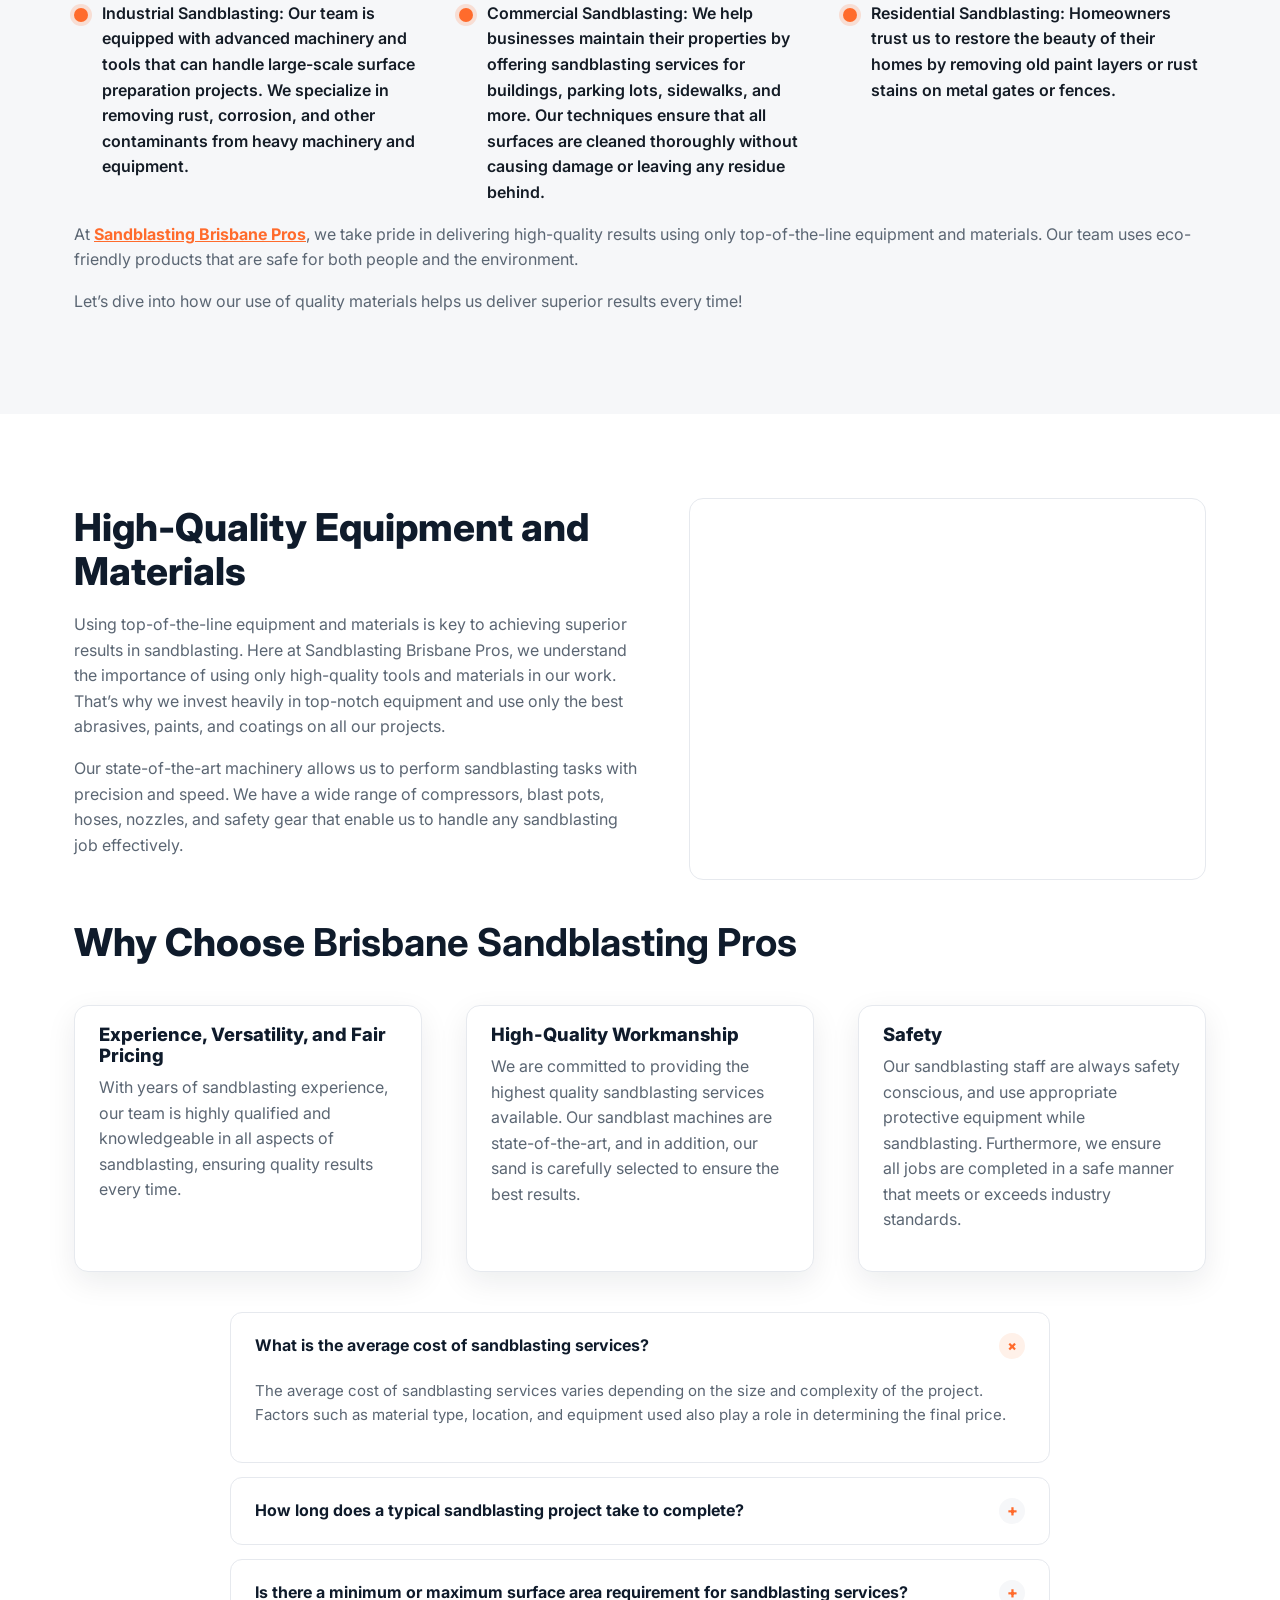
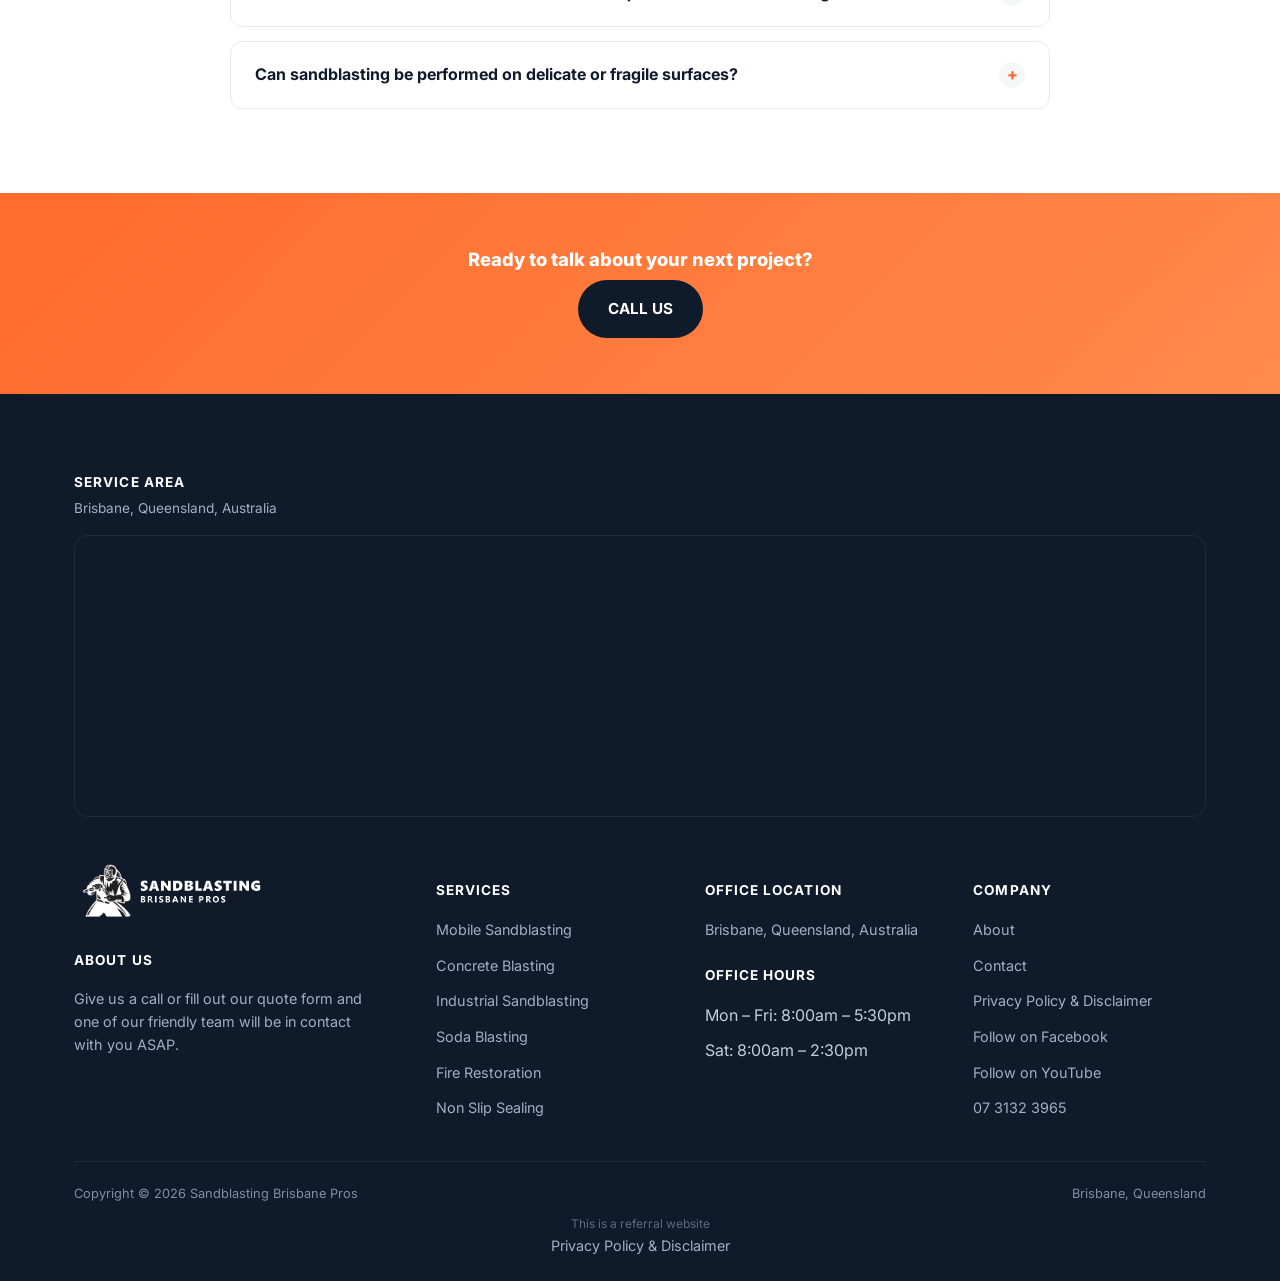
==== commit 20e5eb47: "Restyle in the roofing site style and add Privacy Policy & Disclaimer Re-skin the rebuild to match t" ====
--- a/about/index.html
+++ b/about/index.html
@@ -32,8 +32,8 @@
 <script type="application/ld+json">{"@context":"https://schema.org","@graph":[{"@type":"Place","@id":"https://sandblastingbrisbanepros.com.au/#place","address":{"@type":"PostalAddress","addressLocality":"Brisbane","addressRegion":"Queensland","addressCountry":"Australia"}},{"@type":"Organization","@id":"https://sandblastingbrisbanepros.com.au/#organization","name":"Sandblasting Brisbane Pros","url":"https://sandblastingbrisbanepros.com.au","email":"info@sandblastingbrisbanepros.com.au","address":{"@type":"PostalAddress","addressLocality":"Brisbane","addressRegion":"Queensland","addressCountry":"Australia"},"logo":{"@type":"ImageObject","@id":"https://sandblastingbrisbanepros.com.au/#logo","url":"https://sandblastingbrisbanepros.com.au/wp-content/uploads/2023/06/Brisbane-2-Sandblasting-Main-Square-ON-SOLID.png","contentUrl":"https://sandblastingbrisbanepros.com.au/wp-content/uploads/2023/06/Brisbane-2-Sandblasting-Main-Square-ON-SOLID.png","caption":"Sandblasting Brisbane Pros","inLanguage":"en-US","width":"600","height":"600"},"contactPoint":[{"@type":"ContactPoint","telephone":"+61-7-3132-3965","contactType":"customer support"}],"location":{"@id":"https://sandblastingbrisbanepros.com.au/#place"}},{"@type":"WebSite","@id":"https://sandblastingbrisbanepros.com.au/#website","url":"https://sandblastingbrisbanepros.com.au","name":"Sandblasting Brisbane Pros","alternateName":"Brisbane Sandblasting and Soda Blasting Services","publisher":{"@id":"https://sandblastingbrisbanepros.com.au/#organization"},"inLanguage":"en-US"},{"@type":"AboutPage","@id":"https://sandblastingbrisbanepros.com.au/about/#webpage","url":"https://sandblastingbrisbanepros.com.au/about/","name":"About - Sandblasting Brisbane Pros","datePublished":"2023-06-27T16:53:39+00:00","dateModified":"2023-06-27T16:53:42+00:00","isPartOf":{"@id":"https://sandblastingbrisbanepros.com.au/#website"},"inLanguage":"en-US"}]}</script>
 <link rel="preconnect" href="https://fonts.googleapis.com">
 <link rel="preconnect" href="https://fonts.gstatic.com" crossorigin>
-<link rel="preload" as="style" href="https://fonts.googleapis.com/css2?family=Barlow+Condensed:wght@500;600;700&family=Open+Sans:wght@400;600;700&display=swap" onload="this.onload=null;this.rel='stylesheet'">
-<noscript><link rel="stylesheet" href="https://fonts.googleapis.com/css2?family=Barlow+Condensed:wght@500;600;700&family=Open+Sans:wght@400;600;700&display=swap"></noscript>
+<link rel="preload" as="style" href="https://fonts.googleapis.com/css2?family=Inter:wght@400;500;600;700;800&display=swap" onload="this.onload=null;this.rel='stylesheet'">
+<noscript><link rel="stylesheet" href="https://fonts.googleapis.com/css2?family=Inter:wght@400;500;600;700;800&display=swap"></noscript>
 <link rel="stylesheet" href="/css/style.css">
 </head>
 <body>
@@ -42,23 +42,28 @@
     <a href="/" class="brand"><img src="/images/Brisbane-Sandblasting-Main.png" alt="Sandblasting Brisbane Pros logo" width="521" height="149"></a>
     <nav class="links">
       <a href="/">Home</a><a href="/about/">About</a>
-      <div class="nav-item"><a href="#!" onclick="return false;">Services <svg viewBox="0 0 24 24" fill="none" stroke-width="2.4" stroke-linecap="round" stroke-linejoin="round"><path d="m6 9 6 6 6-6"/></svg></a>
-        <div class="nav-dropdown"><a href="/mobile-sandblasting/">Mobile Sandblasting</a><a href="/concrete-blasting/">Concrete Blasting</a><a href="/industrial-sandblasting/">Industrial Sandblasting</a><a href="/soda-blasting/">Soda Blasting</a><a href="/fire-restoration/">Fire Restoration</a><a href="/non-slip-sealing/">Non Slip Sealing</a></div></div>
+      <div class="nav-item"><a href="#!" onclick="return false;">Services <svg viewBox="0 0 24 24" fill="none" stroke-width="2.4" stroke-linecap="round" stroke-linejoin="round"><path d="m6 9 6 6 6-6"/></svg></a><div class="nav-dropdown"><a href="/mobile-sandblasting/">Mobile Sandblasting</a><a href="/concrete-blasting/">Concrete Blasting</a><a href="/industrial-sandblasting/">Industrial Sandblasting</a><a href="/soda-blasting/">Soda Blasting</a><a href="/fire-restoration/">Fire Restoration</a><a href="/non-slip-sealing/">Non Slip Sealing</a></div></div>
       <a href="/contact/">Contact</a>
     </nav>
-    <button type="button" class="hamburger-btn" id="hamburgerBtn" aria-label="Open menu" aria-expanded="false"><svg viewBox="0 0 24 24" fill="none" stroke-width="2.4" stroke-linecap="round" stroke-linejoin="round"><path d="M4 7h16M4 12h16M4 17h16"/></svg></button>
+    <div class="nav-cta">
+      <a href="tel:+61731323965" class="phone-pill"><svg viewBox="0 0 24 24" fill="none" stroke-width="2.2" stroke-linecap="round" stroke-linejoin="round"><path d="M22 16.92v3a2 2 0 0 1-2.18 2 19.79 19.79 0 0 1-8.63-3.07 19.5 19.5 0 0 1-6-6 19.79 19.79 0 0 1-3.07-8.67A2 2 0 0 1 4.11 2h3a2 2 0 0 1 2 1.72c.127.96.362 1.903.7 2.81a2 2 0 0 1-.45 2.11L8.09 9.91a16 16 0 0 0 6 6l1.27-1.27a2 2 0 0 1 2.11-.45c.907.338 1.85.573 2.81.7A2 2 0 0 1 22 16.92z"/></svg> 07 3132 3965</a>
+      <a href="#quote" class="btn btn-primary" style="padding:10px 20px;">Free Quote</a>
+      <button type="button" class="hamburger-btn" id="hamburgerBtn" aria-label="Open menu" aria-expanded="false"><svg viewBox="0 0 24 24" fill="none" stroke="#fff" stroke-width="2.4" stroke-linecap="round" stroke-linejoin="round"><path d="M4 7h16M4 12h16M4 17h16"/></svg></button>
+    </div>
   </div>
-  <div class="mobile-menu" id="mobileMenu"><a href="/">Home</a><a href="/about/">About</a><div class="mobile-submenu"><a href="/mobile-sandblasting/">Mobile Sandblasting</a><a href="/concrete-blasting/">Concrete Blasting</a><a href="/industrial-sandblasting/">Industrial Sandblasting</a><a href="/soda-blasting/">Soda Blasting</a><a href="/fire-restoration/">Fire Restoration</a><a href="/non-slip-sealing/">Non Slip Sealing</a></div><a href="/contact/">Contact</a></div>
+  <div class="mobile-menu" id="mobileMenu"><a href="/">Home</a><a href="/about/">About</a><a href="/services/" style="display:none"></a><div class="mobile-submenu"><a href="/mobile-sandblasting/">Mobile Sandblasting</a><a href="/concrete-blasting/">Concrete Blasting</a><a href="/industrial-sandblasting/">Industrial Sandblasting</a><a href="/soda-blasting/">Soda Blasting</a><a href="/fire-restoration/">Fire Restoration</a><a href="/non-slip-sealing/">Non Slip Sealing</a></div><a href="/contact/">Contact</a><a href="tel:+61731323965" class="mobile-menu-phone">Call 07 3132 3965</a><a href="#quote" class="btn btn-primary" style="width:100%;">Free Quote</a></div>
 </header>
 <main>
-<section class="hero"><div class="wrap"><div class="hero-box"><div class="row"><div class="text"><h1>About</h1></div><p class="btn-wrap"><a class="btn btn-primary" href="tel:+61731323965">07 3132 3965</a></p></div></div></div></section>
-<section class="sec sec-dark"><div class="wrap"><div class="row cols cols-2"><div class="col"><div class="figure"><img src="/images/1-AKL-Sand-Blasting-Pros-Logo-Icon-1.png" alt="" width="600" height="600" loading="lazy" decoding="async"></div><div class="text"><h3>Are you in need of a reliable and trustworthy sandblasting service?</h3>
+<section class="hero" id="top"><div class="hero-inner"><div class="hero-copy"><div class="row"><div class="text"><h1>About</h1></div><p class="btn-wrap"><a class="btn btn-primary" href="tel:+61731323965">07 3132 3965</a></p></div></div><div class="hero-form" id="quote">
+      <div class="hero-form-head"><p class="response-time">FREE INSTANT <span class="highlight">QUOTE!</span></p><p class="response-sub">Get a FAST Response</p></div>
+      <div class="form-card"><div class="form-fallback"><!-- FORM PLACEHOLDER: paste GHL form iframe via FORM_EMBED --><h3>Get a FAST Response</h3><p>Call us now or email for a free instant quote.</p><a class="btn btn-primary" href="tel:+61731323965">Call 07 3132 3965</a></div></div>
+    </div></div></section>
+<section class=""><div class="wrap"><div class="row"><div class="figure"><img src="/images/1-AKL-Sand-Blasting-Pros-Logo-Icon-1.png" alt="" width="600" height="600" loading="lazy" decoding="async"></div><div class="text"><h3>Are you in need of a reliable and trustworthy sandblasting service?</h3>
 <p>At Sandblasting Brisbane Pros, we are a team of experts dedicated to delivering exceptional sandblasting services for our clients. With years of experience in the industry, we have honed our skills and techniques to provide the best possible results for every project we undertake.</p>
 <p>Our passion for sandblasting is evident in every job we complete, and our commitment to excellence is unmatched. As a fully mobile service, we bring our expertise directly to you. Whether you need industrial, commercial or residential sandblasting services, we can handle it all.</p>
 <p>We take pride in working closely with each client to understand their unique needs and requirements so that we can deliver customized solutions that meet and exceed expectations. From surface preparation to finishing options, our team is equipped with the latest equipment and materials needed to complete any job efficiently and effectively.</p>
-<p>At Sandblasting Brisbane Pros, customer satisfaction is always our top priority.</p></div></div><div class="col"><div class="text"><h2>FREE INSTANT QUOTE!</h2>
-<h3>Get a FAST Response</h3></div><div class="quote-form"><div class="form-fallback"><!-- FORM PLACEHOLDER: paste GHL form iframe (FORM_EMBED in generator) --><h3>Get a FAST Response</h3><p>Call us now or email for a free instant quote.</p><a class="btn btn-primary" href="tel:+61731323965">Call 07 3132 3965</a></div></div></div></div></div></section>
-<section class="sec sec-white"><div class="wrap"><div class="row"><div class="text"><h2>Our Expert Team of Sandblasting Professionals</h2>
+<p>At Sandblasting Brisbane Pros, customer satisfaction is always our top priority.</p></div></div></div></section>
+<section class="bg-paper"><div class="wrap"><div class="row"><div class="text"><h2>Our Expert Team of Sandblasting Professionals</h2>
 <p>You’ll be blown away by our team of sandblasting pros – they’re experts at making your surfaces look brand new! Our team is made up of highly skilled professionals who have years of experience in the industry. We take pride in our work and strive to provide exceptional customer service every step of the way.</p>
 <p>Our sandblasting experts use top-of-the-line equipment and techniques to ensure that your project is completed on time and to the highest quality standards. Whether you need surface preparation, rust removal, or paint stripping services, we have the expertise and tools necessary to get the job done right.</p>
 <h2>We are 100% Mobile</h2>
@@ -96,26 +101,28 @@
 </ul>
 <p>At <strong><a href="/">Sandblasting Brisbane Pros</a></strong>, we take pride in delivering high-quality results using only top-of-the-line equipment and materials. Our team uses eco-friendly products that are safe for both people and the environment.</p>
 <p>Let’s dive into how our use of quality materials helps us deliver superior results every time!</p></div></div></div></section>
-<section class="sec sec-dark"><div class="wrap"><div class="row cols cols-2"><div class="col"><div class="text"><h2>High-Quality Equipment and Materials</h2>
+<section class=""><div class="wrap"><div class="row cols cols-2"><div class="col"><div class="text"><h2>High-Quality Equipment and Materials</h2>
 <p>Using top-of-the-line equipment and materials is key to achieving superior results in sandblasting. Here at Sandblasting Brisbane Pros, we understand the importance of using only high-quality tools and materials in our work. That’s why we invest heavily in top-notch equipment and use only the best abrasives, paints, and coatings on all our projects.</p>
 <p>Our state-of-the-art machinery allows us to perform sandblasting tasks with precision and speed. We have a wide range of compressors, blast pots, hoses, nozzles, and safety gear that enable us to handle any sandblasting job effectively.</p>
 </div></div><div class="col"><div class="map-embed"><iframe src="https://www.google.com/maps/embed?pb=!1m14!1m8!1m3!1d453477.6536737166!2d152.9931964!3d-27.3821429!3m2!1i1024!2i768!4f13.1!3m3!1m2!1s0x8f4a7a86e085a247%3A0x16456ffaeec5b2f6!2sSandblasting%20Brisbane%20Pros!5e0!3m2!1sen!2snz!4v1687881702284!5m2!1sen!2snz" width="600" height="380" style="border:0" allowfullscreen loading="lazy" referrerpolicy="no-referrer-when-downgrade" title="Sandblasting Brisbane Pros service area map"></iframe></div></div></div><div class="row"><div class="text"><h2>Why Choose <strong>Brisbane Sandblasting Pros</strong></h2></div></div><div class="row cols cols-3"><div class="col"><div class="blurb"><h3>Experience, Versatility, and Fair Pricing</h3><p>With years of sandblasting experience, our team is highly qualified and knowledgeable in all aspects of sandblasting, ensuring quality results every time.</p></div></div><div class="col"><div class="blurb"><h3>High-Quality Workmanship</h3><p>We are committed to providing the highest quality sandblasting services available. Our sandblast machines are state-of-the-art, and in addition, our sand is carefully selected to ensure the best results.</p></div></div><div class="col"><div class="blurb"><h3>Safety</h3><p>Our sandblasting staff are always safety conscious, and use appropriate protective equipment while sandblasting. Furthermore, we ensure all jobs are completed in a safe manner that meets or exceeds industry standards.</p></div></div></div><div class="row"><div class="faq-wrap"><details class="faq-item" open><summary>What is the average cost of sandblasting services?<span class="faq-icon">+</span></summary><div class="faq-answer"><p>The average cost of sandblasting services varies depending on the size and complexity of the project. Factors such as material type, location, and equipment used also play a role in determining the final price.</p></div></details><details class="faq-item" ><summary>How long does a typical sandblasting project take to complete?<span class="faq-icon">+</span></summary><div class="faq-answer"><p>On average, our sandblasting projects take anywhere from a few hours to a few days depending on the size and complexity of the job. We work efficiently to complete each project in a timely manner without sacrificing quality.</p></div></details><details class="faq-item" ><summary>Is there a minimum or maximum surface area requirement for sandblasting services?<span class="faq-icon">+</span></summary><div class="faq-answer"><p>There is no minimum or maximum surface area requirement for our sandblasting services. We can handle small and large projects with ease and deliver quality results in a timely manner.</p></div></details><details class="faq-item" ><summary>Can sandblasting be performed on delicate or fragile surfaces?<span class="faq-icon">+</span></summary><div class="faq-answer"><p>Yes, delicate or fragile surfaces can be sandblasted using specialized techniques and equipment. We take extra care to ensure these surfaces are not damaged during the process.</p></div></details></div></div></div></section>
-<section class="sec sec-white"><div class="wrap"><div class="row"><div class="text">
-<h3>Ready to talk about your next project?</h3></div><p class="btn-wrap"><a class="btn btn-primary" href="tel:+61731323965">CALL US</a></p></div></div></section>
+<section class="cta-strip"><div class="wrap"><div class="row"><div class="text">
+<h3>Ready to talk about your next project?</h3></div><div class="hero-actions"><a class="btn btn-dark" href="tel:+61731323965">CALL US</a></div></div></div></section>
+
 </main>
 <footer>
   <div class="wrap">
+    <div class="footer-map-head"><h4>Service Area</h4><p>Brisbane, Queensland, Australia</p></div>
+    <div class="footer-map"><iframe src="https://www.google.com/maps/embed?pb=!1m14!1m8!1m3!1d453477.6536737166!2d152.9931964!3d-27.3821429!3m2!1i1024!2i768!4f13.1!3m3!1m2!1s0x8f4a7a86e085a247%3A0x16456ffaeec5b2f6!2sSandblasting%20Brisbane%20Pros!5e0!3m2!1sen!2sau!4v1687881311040!5m2!1sen!2sau" width="600" height="280" style="border:0" allowfullscreen loading="lazy" referrerpolicy="no-referrer-when-downgrade" title="Sandblasting Brisbane Pros service area map"></iframe></div>
     <div class="footer-grid">
-      <div><a href="/" class="flogo"><img src="/images/Brisbane-Sandblasting-Main-Square.png" alt="Sandblasting Brisbane Pros" width="120" height="120" loading="lazy"></a>
+      <div class="footer-brand"><a href="/" class="brand"><img src="/images/Brisbane-Sandblasting-Main.png" alt="Sandblasting Brisbane Pros" width="521" height="149" loading="lazy"></a>
         <h4>About us</h4><p>Give us a call or fill out our quote form and one of our friendly team will be in contact with you ASAP.</p></div>
-      <div><h4>Office Location</h4><p><a href="https://goo.gl/maps/e6NTSUh4F3G5m8Z46" target="_blank" rel="noopener">Brisbane, Queensland, Australia</a></p>
-        <h4>Office Hours</h4><p>Mon &ndash; Fri: 8:00am &ndash; 5:30pm</p><p>Sat: 8:00am &ndash; 2:30pm</p></div>
-      <div><h4>Services</h4><ul><li>Sand Blasting</li><li>Soda Blasting</li><li>Industrial Blasting</li><li>Dustless Blasting</li><li>Boat Blasting</li></ul></div>
-      <div><h4>Service Area</h4>
-        <div class="map-embed small"><iframe src="https://www.google.com/maps/embed?pb=!1m14!1m8!1m3!1d453477.6536737166!2d152.9931964!3d-27.3821429!3m2!1i1024!2i768!4f13.1!3m3!1m2!1s0x8f4a7a86e085a247%3A0x16456ffaeec5b2f6!2sSandblasting%20Brisbane%20Pros!5e0!3m2!1sen!2sau!4v1687881311040!5m2!1sen!2sau" width="300" height="200" style="border:0" allowfullscreen loading="lazy" referrerpolicy="no-referrer-when-downgrade" title="Sandblasting Brisbane Pros service area map"></iframe></div>
-        <ul class="social"><li><a href="https://www.facebook.com/profile.php?id=100093681055703" target="_blank" rel="noopener">Follow on Facebook</a></li><li><a href="https://www.youtube.com/@SandblstingBrisbanePros-dn4zj" target="_blank" rel="noopener">Follow on YouTube</a></li></ul></div>
+      <div><h4>Services</h4><ul><li><a href="/mobile-sandblasting/">Mobile Sandblasting</a></li><li><a href="/concrete-blasting/">Concrete Blasting</a></li><li><a href="/industrial-sandblasting/">Industrial Sandblasting</a></li><li><a href="/soda-blasting/">Soda Blasting</a></li><li><a href="/fire-restoration/">Fire Restoration</a></li><li><a href="/non-slip-sealing/">Non Slip Sealing</a></li></ul></div>
+      <div><h4>Office Location</h4><ul><li><a href="https://goo.gl/maps/e6NTSUh4F3G5m8Z46" target="_blank" rel="noopener">Brisbane, Queensland, Australia</a></li></ul>
+        <h4 style="margin-top:22px;">Office Hours</h4><ul><li>Mon &ndash; Fri: 8:00am &ndash; 5:30pm</li><li>Sat: 8:00am &ndash; 2:30pm</li></ul></div>
+      <div><h4>Company</h4><ul><li><a href="/about/">About</a></li><li><a href="/contact/">Contact</a></li><li><a href="/privacy-policy/">Privacy Policy &amp; Disclaimer</a></li><li><a href="https://www.facebook.com/profile.php?id=100093681055703" target="_blank" rel="noopener">Follow on Facebook</a></li><li><a href="https://www.youtube.com/@SandblstingBrisbanePros-dn4zj" target="_blank" rel="noopener">Follow on YouTube</a></li><li><a href="tel:+61731323965">07 3132 3965</a></li></ul></div>
     </div>
-    <div class="footer-bottom">Copyright &copy; 2026 Sandblasting Brisbane Pros</div>
+    <div class="footer-bottom"><span>Copyright &copy; 2026 Sandblasting Brisbane Pros</span><span>Brisbane, Queensland</span></div>
+    <div class="footer-disclosure">This is a referral website<br><a href="/privacy-policy/">Privacy Policy &amp; Disclaimer</a></div>
   </div>
 </footer>
 <script>
--- a/css/style.css
+++ b/css/style.css
@@ -1,95 +1,485 @@
-:root{--dark:#16202b;--dark-2:#1f2c3a;--mint:#84ff84;--mint-2:#66e866;--ink:#16202b;--muted:#4a5666;--line:#e3e8ee;--paper:#f4f7f5;--white:#fff;--maxw:1180px;--radius:12px}
-*{box-sizing:border-box}
-html{scroll-behavior:smooth}
-body{margin:0;font-family:'Open Sans',Arial,sans-serif;color:var(--muted);background:#fff;line-height:1.7;font-size:16px}
-img{max-width:100%;height:auto;display:block}
-a{color:inherit}
-.wrap{max-width:var(--maxw);margin:0 auto;padding:0 24px}
-h1,h2,h3,h4,h5{font-family:'Barlow Condensed','Arial Narrow',Arial,sans-serif;color:var(--dark);line-height:1.12;margin:0 0 .5em;font-weight:700;text-transform:uppercase;letter-spacing:.01em}
-h1{font-size:clamp(2.2rem,5vw,3.4rem)}h2{font-size:clamp(1.9rem,3.6vw,2.7rem)}h3{font-size:clamp(1.4rem,2.4vw,1.8rem)}h4{font-size:1.35rem}
-p{margin:0 0 1em}
-ul,ol{margin:0 0 1em;padding-left:1.2em}
-li{margin-bottom:.35em}
-.btn{display:inline-flex;align-items:center;justify-content:center;padding:14px 34px;border-radius:999px;font-weight:700;font-size:1.05rem;text-decoration:none;border:0;cursor:pointer;transition:transform .15s ease,background .15s ease}
-.btn-primary{background:var(--mint);color:var(--dark);box-shadow:0 8px 22px rgba(132,255,132,.28)}
-.btn-primary:hover{background:var(--mint-2);transform:translateY(-2px)}
+:root{
+    --navy:#0f1b2b;
+    --navy-2:#16283f;
+    --orange:#ff6b2c;
+    --orange-2:#ff8a4c;
+    --paper:#f6f7f9;
+    --ink:#141c26;
+    --muted:#5b6673;
+    --line:#e6e9ee;
+    --white:#ffffff;
+    --radius:14px;
+    --shadow:0 10px 30px rgba(15,27,43,0.08);
+    --maxw:1180px;
+  }
+  *{box-sizing:border-box;}
+  html{scroll-behavior:smooth;}
+  body{
+    margin:0;
+    font-family:'Inter',-apple-system,BlinkMacSystemFont,'Segoe UI',sans-serif;
+    color:var(--ink);
+    background:var(--white);
+    line-height:1.6;
+  }
+  img{max-width:100%;display:block;}
+  a{color:inherit;}
+  .wrap{max-width:var(--maxw);margin:0 auto;padding:0 24px;}
+  h1,h2,h3{font-weight:800;line-height:1.15;margin:0 0 .5em;}
+  h2{font-size:clamp(1.7rem,3vw,2.4rem);}
+  h3{font-size:1.15rem;}
+  p{color:var(--muted);margin:0 0 1em;}
+  .eyebrow{
+    display:inline-flex;align-items:center;gap:8px;
+    text-transform:uppercase;letter-spacing:.08em;font-size:.75rem;font-weight:700;
+    color:var(--orange);margin-bottom:12px;
+  }
+  .eyebrow::before{content:"";width:22px;height:2px;background:var(--orange);display:inline-block;}
+  .btn{
+    display:inline-flex;align-items:center;justify-content:center;gap:8px;
+    padding:15px 28px;border-radius:999px;font-weight:700;font-size:.95rem;
+    text-decoration:none;cursor:pointer;border:2px solid transparent;transition:transform .15s ease, box-shadow .15s ease, background .15s ease;
+  }
+  .btn:hover{transform:translateY(-2px);}
+  .btn-primary{background:var(--orange);color:var(--white);box-shadow:0 8px 20px rgba(255,107,44,.35);}
+  .btn-primary:hover{background:var(--orange-2);}
+  .btn-outline{background:transparent;border-color:rgba(255,255,255,.35);color:var(--white);}
+  .btn-outline:hover{border-color:var(--white);}
+  .btn-dark{background:var(--navy);color:var(--white);}
+
+  /* Header */
+  header{
+    position:sticky;top:0;z-index:50;background:rgba(15,27,43,.96);backdrop-filter:blur(6px);
+    border-bottom:1px solid rgba(255,255,255,.06);
+  }
+  .nav{display:flex;align-items:center;justify-content:space-between;padding:16px 24px;}
+  .brand{display:flex;align-items:center;gap:10px;color:var(--white);text-decoration:none;font-weight:800;font-size:1.05rem;letter-spacing:.01em;}
+  .brand-mark{
+    width:34px;height:32px;display:flex;align-items:center;flex-shrink:0;
+  }
+  .brand-mark svg{width:34px;height:32px;}
+  .brand small{display:block;font-size:.65rem;font-weight:600;color:#9fb0c3;letter-spacing:.12em;text-transform:uppercase;}
+  nav.links{display:flex;align-items:center;gap:32px;}
+  nav.links a{color:#cfd8e3;text-decoration:none;font-weight:600;font-size:.92rem;}
+  nav.links a:hover{color:var(--white);}
+  .nav-item{position:relative;display:flex;align-items:center;padding:24px 0;margin:-24px 0;}
+  .nav-item > a{display:flex;align-items:center;gap:5px;}
+  .nav-item > a svg{width:13px;height:13px;stroke:currentColor;transition:transform .18s ease;}
+  .nav-item:hover > a svg{transform:rotate(180deg);}
+  .nav-dropdown{
+    position:absolute;top:100%;left:0;margin-top:2px;
+    background:var(--navy-2);border:1px solid rgba(255,255,255,.1);border-radius:12px;
+    padding:8px;min-width:220px;box-shadow:0 22px 44px rgba(0,0,0,.4);
+    opacity:0;visibility:hidden;transform:translateY(-6px);transition:opacity .18s ease, transform .18s ease, visibility .18s ease;
+    z-index:60;
+  }
+  .nav-item:hover .nav-dropdown{opacity:1;visibility:visible;transform:translateY(0);}
+  .nav-dropdown a{display:block;padding:10px 12px;border-radius:8px;color:#cfd8e3;font-weight:600;font-size:.88rem;}
+  .nav-dropdown a:hover{background:rgba(255,255,255,.07);color:var(--white);}
+  .nav-cta{display:flex;align-items:center;gap:14px;}
+  .phone-pill{
+    display:flex;align-items:center;gap:8px;color:var(--white);text-decoration:none;font-weight:700;font-size:.92rem;
+  }
+  .phone-pill svg{width:16px;height:16px;stroke:var(--orange);}
+  .menu-toggle{display:none;background:none;border:none;color:var(--white);font-size:1.6rem;cursor:pointer;}
+  .hamburger-btn{
+    display:none;width:42px;height:42px;border-radius:10px;background:var(--orange);border:none;
+    align-items:center;justify-content:center;cursor:pointer;flex-shrink:0;box-shadow:0 8px 20px rgba(255,107,44,.35);
+  }
+  .hamburger-btn svg{width:20px;height:20px;}
+
+  /* Mobile menu panel */
+  .mobile-menu{
+    display:none;flex-direction:column;gap:2px;background:var(--navy-2);
+    border-top:1px solid rgba(255,255,255,.08);padding:10px 20px 22px;
+  }
+  .mobile-menu.open{display:flex;}
+  .mobile-menu a{
+    color:#cfd8e3;text-decoration:none;font-weight:600;font-size:.98rem;padding:13px 4px;
+    border-bottom:1px solid rgba(255,255,255,.06);
+  }
+  .mobile-submenu{display:flex;flex-direction:column;padding-left:14px;}
+  .mobile-submenu a{font-size:.9rem;font-weight:500;color:#9fb0c3;padding:10px 4px;}
+  .mobile-menu-phone{color:var(--orange) !important;font-weight:700 !important;}
+  .mobile-menu .btn-primary{justify-content:center;margin-top:14px;border-bottom:none;}
+
+  /* Hero */
+  .hero{
+    background:radial-gradient(1200px 500px at 15% -10%, rgba(255,107,44,.22), transparent 60%),
+               linear-gradient(100deg, rgba(15,27,43,.97) 0%, rgba(15,27,43,.93) 38%, rgba(15,27,43,.62) 100%),
+               url('/images/Sandblasting-Auckland-1-3.jpg');
+    background-size:cover;background-position:center 65%;
+    color:var(--white);position:relative;overflow:hidden;
+  }
+  .hero::after{
+    content:"";position:absolute;right:-120px;top:-80px;width:520px;height:520px;
+    background:radial-gradient(circle,rgba(255,107,44,.2),transparent 70%);
+  }
+  .hero-inner{
+    position:relative;z-index:2;padding:88px 24px 76px;max-width:1320px;margin:0 auto;
+    display:grid;grid-template-columns:.95fr 1.25fr;gap:40px;align-items:center;
+  }
+  .hero h1{font-size:clamp(2.1rem,4.4vw,3.2rem);margin-bottom:.4em;}
+  .hero h1 span{color:var(--orange);}
+  .hero-topbar{
+    position:relative;z-index:3;background:linear-gradient(135deg,var(--orange),var(--orange-2));
+    padding:16px 24px;text-align:center;box-shadow:0 4px 18px rgba(0,0,0,.18);
+  }
+  .hero-topbar strong{
+    display:inline-block;color:var(--navy);font-weight:900;letter-spacing:.02em;
+    font-size:clamp(1.3rem,3.4vw,2rem);text-transform:uppercase;
+    text-shadow:0 0 14px rgba(255,255,255,.85), 0 0 28px rgba(255,255,255,.5), 0 2px 0 rgba(255,255,255,.4);
+  }
+  .hero p.lead{color:#c3ceda;font-size:1.08rem;max-width:52ch;margin-bottom:1.8em;}
+  .hero-actions{display:flex;flex-wrap:wrap;gap:14px;margin-bottom:2.4em;}
+  .hero-stats{display:flex;gap:28px;flex-wrap:wrap;}
+  .hero-stats div{min-width:110px;}
+  .hero-stats strong{display:block;font-size:1.6rem;color:var(--white);}
+  .hero-stats span{font-size:.8rem;color:#9fb0c3;text-transform:uppercase;letter-spacing:.06em;}
+
+  .hero-card{
+    background:rgba(255,255,255,.06);border:1px solid rgba(255,255,255,.12);border-radius:var(--radius);
+    padding:28px;backdrop-filter:blur(4px);
+  }
+  .hero-card h3{color:var(--white);margin-bottom:14px;font-size:1.05rem;}
+  .hero-card ul{list-style:none;margin:0;padding:0;display:grid;gap:12px;}
+  .hero-card li{display:flex;gap:10px;align-items:flex-start;color:#dbe3ec;font-size:.92rem;}
+  .hero-card li svg{width:18px;height:18px;stroke:var(--orange);flex-shrink:0;margin-top:2px;}
+
+  /* Hero form (right column) */
+  .hero-form{
+    padding:0;
+  }
+  .hero-form-head{padding:0 4px 32px;}
+  .response-time{
+    color:var(--white);font-size:2rem;font-weight:800;margin:0;line-height:1.3;
+  }
+  .response-time .highlight{
+    position:relative;color:var(--white);display:inline-block;padding-bottom:6px;
+  }
+  .response-time .highlight::after{
+    content:"";position:absolute;left:-4px;right:-4px;bottom:-6px;height:14px;
+    background:linear-gradient(90deg,var(--orange),var(--orange-2));
+    border-radius:8px;z-index:1;transform:skewX(-10deg) rotate(-1deg);
+    box-shadow:0 4px 10px rgba(255,107,44,.35);
+  }
+  .hero-form iframe{border-radius:10px;display:block;}
+
+  /* Checklist strip */
+  .checklist-strip{background:var(--navy-2);border-top:1px solid rgba(255,255,255,.08);}
+  .checklist-strip .wrap{
+    display:flex;flex-wrap:wrap;gap:14px 32px;padding:22px 24px;justify-content:center;
+  }
+  .checklist-strip .check-item{display:flex;align-items:center;gap:10px;color:#dbe3ec;font-size:.9rem;font-weight:600;}
+  .checklist-strip .check-item svg{width:18px;height:18px;stroke:var(--orange);flex-shrink:0;}
+
+  /* Trust bar */
+  .sub-headline{background:var(--navy);padding:22px 0;}
+  .sub-headline h2{
+    margin:0;text-align:center;color:var(--white);font-size:clamp(1.05rem,2.4vw,1.4rem);font-weight:700;
+  }
+
+  .trustbar{background:var(--white);border-bottom:1px solid var(--line);}
+  .trustbar .wrap{
+    display:grid;grid-template-columns:repeat(4,1fr);gap:24px;padding:26px 24px;
+  }
+  .trust-item{display:flex;align-items:center;gap:12px;}
+  .trust-item svg{width:26px;height:26px;stroke:var(--orange);flex-shrink:0;}
+  .trust-item span{font-weight:700;font-size:.88rem;color:var(--navy);}
+
+  /* Section spacing */
+  section{padding:84px 0;}
+  .section-head{max-width:640px;margin-bottom:48px;}
+  .bg-paper{background:var(--paper);}
+
+  /* Content + photo split */
+  .content-photo-grid{display:grid;grid-template-columns:1.1fr .9fr;gap:48px;align-items:center;}
+  .content-photo{border-radius:var(--radius);overflow:hidden;box-shadow:0 24px 50px rgba(15,27,43,.18);}
+  .content-photo img{width:100%;height:360px;object-fit:cover;object-position:center;display:block;}
+
+  /* Services grid */
+  .services-grid{display:grid;grid-template-columns:repeat(3,1fr);gap:24px;}
+  .service-card{
+    background:var(--white);border:1px solid var(--line);border-radius:var(--radius);
+    box-shadow:var(--shadow);transition:transform .18s ease, box-shadow .18s ease;
+    position:relative;padding:0;overflow:hidden;
+  }
+  .service-card:hover{transform:translateY(-4px);box-shadow:0 16px 34px rgba(15,27,43,.12);}
+  .service-card .card-photo{width:100%;height:170px;object-fit:cover;object-position:center;}
+  .service-card .card-body{padding:22px 26px 28px;}
+  .service-icon{
+    width:52px;height:52px;border-radius:12px;background:linear-gradient(135deg,#fff1e9,#ffe1cf);
+    display:flex;align-items:center;justify-content:center;margin-bottom:18px;
+    margin-top:-40px;position:relative;z-index:2;box-shadow:0 6px 16px rgba(15,27,43,.18);
+  }
+  .service-icon svg{width:26px;height:26px;stroke:var(--orange);}
+  .service-card h3{margin-bottom:8px;}
+  .service-card p{margin-bottom:0;font-size:.93rem;}
+  .service-card .service-link{
+    display:inline-flex;align-items:center;gap:6px;margin-top:14px;font-size:.85rem;font-weight:700;color:var(--orange);text-decoration:none;
+  }
+  .service-card.featured{border-color:var(--orange);}
+  .service-tag{
+    position:absolute;top:14px;right:16px;z-index:3;background:var(--orange);color:var(--white);
+    font-size:.68rem;font-weight:800;letter-spacing:.06em;text-transform:uppercase;
+    padding:5px 12px;border-radius:999px;
+  }
+
+  /* Gallery */
+  .gallery-grid{display:grid;grid-template-columns:repeat(4,1fr);gap:18px;}
+  .gallery-item{
+    position:relative;border-radius:var(--radius);overflow:hidden;aspect-ratio:4/5;
+    box-shadow:var(--shadow);
+  }
+  .gallery-item img{width:100%;height:100%;object-fit:cover;transition:transform .3s ease;}
+  .gallery-item:hover img{transform:scale(1.06);}
+  .gallery-item .cap{
+    position:absolute;left:0;right:0;bottom:0;padding:16px 14px;color:var(--white);font-weight:700;font-size:.85rem;
+    background:linear-gradient(0deg, rgba(15,27,43,.85), transparent 70%);
+  }
+
+  /* Areas we service carousel */
+  .areas-head{display:flex;justify-content:space-between;align-items:flex-end;gap:24px;margin-bottom:32px;flex-wrap:wrap;}
+  .areas-top-grid{display:grid;grid-template-columns:2fr 1fr;gap:40px;align-items:stretch;margin-bottom:32px;}
+  .areas-intro{display:flex;flex-direction:column;justify-content:space-between;gap:24px;}
+  .areas-map-card{
+    border-radius:var(--radius);overflow:hidden;min-height:220px;
+    border:1px solid var(--line);box-shadow:0 10px 24px rgba(15,27,43,.08);
+  }
+  .areas-map-card iframe{width:100%;height:100%;border:0;display:block;}
+  .carousel-nav{display:flex;gap:10px;}
+  .carousel-nav button{
+    width:42px;height:42px;border-radius:50%;border:1px solid var(--line);background:var(--white);
+    display:flex;align-items:center;justify-content:center;cursor:pointer;transition:background .15s ease;
+  }
+  .carousel-nav button:hover{background:var(--paper);}
+  .carousel-nav button svg{width:18px;height:18px;stroke:var(--navy);}
+  .areas-carousel{
+    display:flex;overflow-x:auto;scroll-snap-type:x mandatory;gap:24px;
+    scrollbar-width:none;-ms-overflow-style:none;padding-bottom:4px;
+  }
+  .areas-carousel::-webkit-scrollbar{display:none;}
+  .area-slide{
+    flex:0 0 100%;scroll-snap-align:start;background:var(--paper);border:1px solid var(--line);
+    border-radius:var(--radius);padding:32px 36px;
+  }
+  .area-slide h3{font-size:1.2rem;margin-bottom:20px;color:var(--navy);}
+  .area-suburbs{columns:4;column-gap:28px;list-style:none;margin:0;padding:0;}
+  .area-suburbs li{
+    display:flex;align-items:center;gap:8px;font-size:.86rem;color:var(--muted);
+    break-inside:avoid;margin-bottom:9px;
+  }
+  .area-suburbs li svg{width:13px;height:13px;stroke:var(--orange);flex-shrink:0;}
+  .area-dots{display:flex;gap:8px;justify-content:center;margin-top:24px;}
+  .area-dots button{
+    width:8px;height:8px;border-radius:50%;background:var(--line);border:none;cursor:pointer;padding:0;
+  }
+  .area-dots button.active{background:var(--orange);width:22px;border-radius:6px;transition:width .2s ease;}
+
+  /* Reviews */
+  .reviews-wrap{max-width:920px;margin:0 auto;}
+
+  /* FAQ accordion */
+  .faq-wrap{max-width:820px;margin:0 auto;display:grid;gap:14px;}
+  .faq-item{
+    background:var(--white);border:1px solid var(--line);border-radius:12px;overflow:hidden;
+  }
+  .faq-item summary{
+    list-style:none;cursor:pointer;padding:20px 24px;display:flex;align-items:center;justify-content:space-between;
+    gap:16px;font-weight:700;color:var(--navy);font-size:1rem;
+  }
+  .faq-item summary::-webkit-details-marker{display:none;}
+  .faq-item summary .faq-icon{
+    width:26px;height:26px;border-radius:50%;background:var(--paper);display:flex;align-items:center;justify-content:center;
+    flex-shrink:0;transition:transform .2s ease, background .2s ease;
+  }
+  .faq-item summary .faq-icon svg{width:14px;height:14px;stroke:var(--orange);}
+  .faq-item[open] summary .faq-icon{transform:rotate(45deg);background:#fff1e9;}
+  .faq-item .faq-answer{padding:0 24px 20px;margin:0;font-size:.94rem;}
+
+  /* Footer map */
+  .footer-map-head{margin-bottom:16px;}
+  .footer-map-head h4{color:var(--white);font-size:.85rem;text-transform:uppercase;letter-spacing:.08em;margin-bottom:4px;}
+  .footer-map-head p{color:#9fb0c3;font-size:.85rem;margin:0;}
+  .footer-map{
+    width:100%;border-radius:var(--radius);overflow:hidden;margin-bottom:44px;
+    border:1px solid rgba(255,255,255,.08);
+  }
+  .footer-map iframe{width:100%;height:280px;border:0;display:block;}
+
+  /* Why us */
+  .why-grid{display:grid;grid-template-columns:1fr 1fr;gap:56px;align-items:start;}
+  .why-list{display:grid;gap:22px;}
+  .why-item{display:flex;gap:16px;}
+  .why-num{
+    width:42px;height:42px;border-radius:10px;background:var(--navy);color:var(--white);
+    display:flex;align-items:center;justify-content:center;font-weight:800;flex-shrink:0;font-size:.95rem;
+  }
+  .why-item h3{margin-bottom:4px;font-size:1.05rem;}
+  .why-item p{margin:0;font-size:.93rem;}
+  .why-panel{
+    background:var(--navy);color:var(--white);border-radius:var(--radius);padding:36px;
+    background-image:radial-gradient(600px 300px at 90% 0%, rgba(255,107,44,.25), transparent 70%);
+  }
+  .why-panel h3{color:var(--white);font-size:1.3rem;}
+  .why-panel p{color:#c3ceda;}
+  .process{display:grid;gap:18px;margin-top:26px;}
+  .process-step{display:flex;gap:14px;align-items:flex-start;}
+  .process-step .dot{width:10px;height:10px;border-radius:50%;background:var(--orange);margin-top:8px;flex-shrink:0;}
+  .process-step strong{display:block;color:var(--white);font-size:.95rem;}
+  .process-step span{color:#9fb0c3;font-size:.85rem;}
+
+  /* CTA strip */
+  .cta-strip{
+    background:linear-gradient(135deg,var(--orange),#ff8a4c);color:var(--white);text-align:center;
+    padding:56px 24px;
+  }
+  .cta-strip h2{color:var(--white);margin-bottom:.3em;}
+  .cta-strip p{color:rgba(255,255,255,.9);max-width:52ch;margin:0 auto 1.6em;}
+  .cta-strip .btn-dark:hover{background:#0a1420;}
+
+  /* Contact */
+  .contact-grid{display:grid;grid-template-columns:.85fr 1.15fr;gap:48px;align-items:start;}
+  #contact-info .contact-grid{grid-template-columns:.75fr 1.25fr;}
+  #contact-info .form-wrap{background:transparent;border:none;box-shadow:none;padding:0;}
+  .contact-info{display:grid;gap:22px;}
+  .info-card{
+    background:var(--white);border:1px solid var(--line);border-radius:var(--radius);padding:22px;
+    display:flex;gap:14px;align-items:flex-start;box-shadow:var(--shadow);
+  }
+  .info-card svg{width:22px;height:22px;stroke:var(--orange);flex-shrink:0;margin-top:2px;}
+  .info-card h3{font-size:.98rem;margin-bottom:4px;}
+  .info-card p{margin:0;font-size:.9rem;}
+  .info-card a{color:var(--navy);text-decoration:none;font-weight:700;}
+  .form-wrap{
+    background:var(--white);border:1px solid var(--line);border-radius:var(--radius);padding:16px;
+    box-shadow:var(--shadow);min-height:600px;
+  }
+  .form-wrap iframe{border-radius:10px;}
+
+  /* Footer */
+  footer{background:var(--navy);color:#c3ceda;padding:60px 0 24px;}
+  .footer-grid{display:grid;grid-template-columns:1.4fr 1fr 1fr 1fr;gap:36px;margin-bottom:40px;}
+  .footer-brand p{color:#9fb0c3;font-size:.9rem;max-width:32ch;}
+  footer h4{color:var(--white);font-size:.85rem;text-transform:uppercase;letter-spacing:.08em;margin-bottom:16px;}
+  footer ul{list-style:none;margin:0;padding:0;display:grid;gap:10px;}
+  footer a{color:#9fb0c3;text-decoration:none;font-size:.9rem;}
+  footer a:hover{color:var(--white);}
+  .footer-bottom{
+    border-top:1px solid rgba(255,255,255,.08);padding-top:22px;
+    display:flex;justify-content:space-between;flex-wrap:wrap;gap:10px;font-size:.8rem;color:#7f8fa3;
+  }
+  .footer-disclosure{margin-top:10px;font-size:.75rem;color:#5c6b80;}
+
+  @media (max-width:980px){
+    nav.links{display:none;}
+    .phone-pill{display:none;}
+    .nav-cta .btn-primary{display:none;}
+    .hamburger-btn{display:flex;}
+    .nav{padding:12px 16px;}
+    .hero-inner{grid-template-columns:1fr;}
+    .services-grid{grid-template-columns:repeat(2,1fr);}
+    .why-grid{grid-template-columns:1fr;}
+    .contact-grid{grid-template-columns:1fr;}
+    #contact-info .contact-grid{grid-template-columns:1fr;}
+    .trustbar .wrap{grid-template-columns:repeat(2,1fr);}
+    .footer-grid{grid-template-columns:1fr 1fr;}
+    .gallery-grid{grid-template-columns:repeat(2,1fr);}
+    .area-suburbs{columns:2;}
+  }
+  @media (max-width:600px){
+    .services-grid{grid-template-columns:1fr;}
+    .hero-actions{flex-direction:column;align-items:stretch;}
+    .hero-actions .btn{width:100%;}
+    .hero-stats{flex-direction:column;gap:18px;align-items:flex-start;}
+    .footer-grid{grid-template-columns:1fr;}
+    section{padding:60px 0;}
+    .gallery-grid{grid-template-columns:1fr 1fr;}
+    .checklist-strip .wrap{justify-content:flex-start;}
+    .area-slide{padding:24px 20px;}
+    .area-suburbs{columns:1;}
+    .areas-head{align-items:flex-start;}
+    .areas-top-grid{grid-template-columns:1fr;gap:24px;}
+    .content-photo-grid{grid-template-columns:1fr;gap:24px;}
+    .content-photo img{height:220px;}
+    .areas-map-card{min-height:220px;}
+  }
+
+/* privacy page */
+
+  .policy-hero{
+    background:linear-gradient(180deg,var(--navy) 0%, var(--navy-2) 100%);
+    color:var(--white);padding:64px 0 48px;
+  }
+  .policy-hero .eyebrow{color:#ff9457;}
+  .policy-hero h1{margin-bottom:.3em;}
+  .policy-hero p{color:#c3ceda;max-width:60ch;margin:0;}
+  .policy{padding:64px 0 90px;}
+  .policy-wrap{max-width:800px;margin:0 auto;padding:0 24px;}
+  .policy-wrap h2{font-size:1.35rem;margin-top:2.2em;margin-bottom:.5em;}
+  .policy-wrap h2:first-child{margin-top:0;}
+  .policy-wrap p, .policy-wrap li{color:var(--muted);font-size:.98rem;}
+  .policy-wrap ul{padding-left:1.2em;margin:0 0 1em;}
+  .policy-wrap li{margin-bottom:.4em;}
+  .policy-wrap strong{color:var(--ink);}
+  .policy-updated{
+    display:inline-block;font-size:.82rem;font-weight:700;color:var(--orange);
+    background:#fff1e9;padding:6px 14px;border-radius:999px;margin-bottom:1.5em;
+  }
+  .policy-card{
+    background:var(--paper);border:1px solid var(--line);border-radius:var(--radius);
+    padding:24px 26px;margin:1.5em 0;
+  }
+  .policy-card p:last-child{margin-bottom:0;}
+
+/* sandblasting brisbane additions */
+.brand img{height:46px;width:auto}
+.hero-copy .text h1,.hero-copy h1{color:#fff;font-size:clamp(2.1rem,4.4vw,3.2rem);margin-bottom:.5em;text-transform:none}
+.hero-copy .btn-wrap{margin:0}
+.hero-copy .btn{font-size:1.15rem}
+.hero-copy .figure{display:none}
+.response-sub{color:#c3ceda;font-size:1.05rem;margin:.6em 0 0;font-weight:600}
+.form-card{background:#fff;border-radius:14px;padding:18px;box-shadow:0 24px 50px rgba(0,0,0,.3);min-height:200px}
+.form-fallback{text-align:center;padding:30px 12px}.form-fallback h3{color:var(--navy)}
+.sec-note{display:none}
+.text h1,.text h2,.text h3,.text h4{color:var(--navy)}
+.text ul{list-style:none;padding:0;display:grid;gap:10px 22px;grid-template-columns:repeat(auto-fit,minmax(230px,1fr));margin:1em 0}
+.text ul li{padding-left:28px;position:relative;font-weight:600;color:var(--ink)}
+.text ul li::before{content:"";position:absolute;left:0;top:.45em;width:14px;height:14px;border-radius:50%;background:var(--orange);box-shadow:0 0 0 4px rgba(255,107,44,.18)}
+.text a{color:var(--orange);font-weight:700}
+.text ol{padding-left:1.2em}
+.figure img{width:100%;border-radius:var(--radius);box-shadow:0 18px 40px rgba(15,27,43,.14)}
+.cols{display:grid;gap:44px;align-items:center}
+.cols-2{grid-template-columns:1.05fr .95fr}.cols-3{grid-template-columns:repeat(3,1fr);align-items:stretch}
+.row{margin-bottom:40px}.row:last-child{margin-bottom:0}
+.blurb{position:relative;background:#fff;border:1px solid var(--line);border-radius:var(--radius);box-shadow:var(--shadow);overflow:hidden;padding-bottom:22px;transition:transform .18s ease,box-shadow .18s ease;height:100%}
+.blurb:hover{transform:translateY(-4px);box-shadow:0 16px 34px rgba(15,27,43,.12)}
+.blurb .figure img{border-radius:0;box-shadow:none;height:190px;object-fit:cover}
+.blurb h3,.blurb h4,.blurb p{padding:0 24px}.blurb h3,.blurb h4{margin-top:18px;color:var(--navy)}
+.card-link{position:absolute;inset:0;z-index:2}
+.gallery-grid{grid-template-columns:repeat(3,1fr)}
+.gallery-grid .figure img{aspect-ratio:4/3;object-fit:cover;width:100%;transition:transform .3s}
 .btn-wrap{margin:1.2em 0}
-/* header */
-header{position:sticky;top:0;z-index:50;background:var(--dark);border-bottom:1px solid rgba(255,255,255,.08)}
-.nav{display:flex;align-items:center;justify-content:space-between;padding:10px 24px;gap:20px}
-.brand img{height:52px;width:auto}
-.links{display:flex;align-items:center;gap:30px;font-weight:600;font-size:.95rem}
-.links a{color:#e6edf3;text-decoration:none;padding:6px 0}
-.links a:hover{color:var(--mint)}
-.nav-item{position:relative;padding:22px 0;margin:-22px 0;display:flex;align-items:center}
-.nav-item>a{display:flex;align-items:center;gap:4px}
-.nav-item svg{width:14px;height:14px;stroke:currentColor}
-.nav-dropdown{position:absolute;top:100%;left:50%;transform:translateX(-50%);margin-top:14px;background:#fff;border-radius:10px;box-shadow:0 18px 40px rgba(0,0,0,.35);padding:8px;min-width:230px;display:flex;flex-direction:column;opacity:0;visibility:hidden;transition:opacity .15s}
-.nav-dropdown::before{content:"";position:absolute;left:0;right:0;top:-14px;height:14px}
-.nav-item:hover .nav-dropdown{opacity:1;visibility:visible}
-.nav-dropdown a{color:var(--dark);padding:9px 12px;border-radius:7px}
-.nav-dropdown a:hover{background:var(--paper);color:var(--dark)}
-.hamburger-btn{display:none;width:44px;height:44px;border-radius:10px;border:0;background:var(--mint);align-items:center;justify-content:center;cursor:pointer}
-.hamburger-btn svg{width:22px;height:22px;stroke:var(--dark)}
-.mobile-menu{display:none;flex-direction:column;background:var(--dark-2);padding:8px 24px 20px}
-.mobile-menu.open{display:flex}
-.mobile-menu a{color:#e6edf3;text-decoration:none;font-weight:600;padding:12px 0;border-bottom:1px solid rgba(255,255,255,.09)}
-.mobile-submenu{display:flex;flex-direction:column;padding-left:14px}
-.mobile-submenu a{font-weight:500;color:#b4c2d0;border-bottom:0;padding:8px 0}
-/* hero */
-.hero{background:linear-gradient(rgba(0,0,0,.42),rgba(0,0,0,.42)),url('/images/Sandblasting-Auckland-1-3.jpg') center/cover;padding:84px 0 110px;position:relative}
-.hero::after{content:"";position:absolute;left:0;right:0;bottom:-1px;height:48px;background:var(--dark);clip-path:ellipse(60% 100% at 50% 100%)}
-.hero-box{max-width:520px;margin:0 auto;background:rgba(255,255,255,.86);border-radius:10px;padding:34px 30px;text-align:center}
-.hero-box h1{margin-bottom:.4em}
-.hero-box .btn{font-size:1.9rem;padding:14px 38px;text-decoration:underline;font-weight:700}
-.hero-box p{margin:0}
-/* sections */
-.sec{padding:64px 0}
-.sec-dark{background:var(--dark);color:#cdd8e2}
-.sec-dark h1,.sec-dark h2,.sec-dark h3,.sec-dark h4{color:#fff}
-.sec-dark a:not(.btn){color:var(--mint)}
-.sec-white{background:#fff}
-.row{margin-bottom:34px}.row:last-child{margin-bottom:0}
-.cols{display:grid;gap:36px;align-items:center}
-.cols-2{grid-template-columns:1fr 1fr}.cols-3{grid-template-columns:repeat(3,1fr)}.cols-4{grid-template-columns:repeat(4,1fr)}
-.figure img{border-radius:var(--radius);width:100%}
-.blurb{position:relative;background:#fff;border:1px solid var(--line);border-radius:var(--radius);padding:0 0 22px;overflow:hidden;box-shadow:0 8px 24px rgba(22,32,43,.07)}
-.blurb .figure img{border-radius:0}
-.blurb h3,.blurb h4,.blurb p{padding:0 22px}
-.blurb h3,.blurb h4{margin-top:18px}
-.sec-dark .blurb{background:var(--dark-2);border-color:rgba(255,255,255,.1)}
-.card-link{position:absolute;inset:0}
-.text ul{list-style:none;padding:0;display:grid;gap:8px 20px;grid-template-columns:repeat(auto-fit,minmax(230px,1fr))}
-.text ul li{padding-left:26px;position:relative;font-weight:600}
-.text ul li::before{content:"";position:absolute;left:0;top:.55em;width:12px;height:12px;border-radius:50%;background:var(--mint);box-shadow:0 0 0 3px rgba(132,255,132,.28)}
-.text a{color:#0a7a2e;font-weight:600}
-.sec-dark .text a{color:var(--mint)}
-.quote-form{background:var(--mint);border-radius:var(--radius);padding:28px;box-shadow:0 18px 40px rgba(0,0,0,.25)}
-.quote-form iframe{border-radius:10px}
-.form-fallback{text-align:center;color:var(--dark)}.form-fallback h3{color:var(--dark)}
-.form-fallback .btn{background:var(--dark);color:#fff;box-shadow:none}
-.map-embed{border-radius:var(--radius);overflow:hidden;border:1px solid var(--line)}
-.map-embed iframe{width:100%;height:380px;border:0;display:block}
-.map-embed.small iframe{height:200px}
-/* faq */
-.faq-wrap{display:grid;gap:12px;max-width:860px}
-.faq-item{background:#fff;border:1px solid var(--line);border-radius:12px;padding:4px 22px}
-.faq-item summary{cursor:pointer;list-style:none;padding:16px 0;font-weight:700;color:var(--dark);display:flex;justify-content:space-between;gap:14px}
-.faq-item summary::-webkit-details-marker{display:none}
-.faq-icon{color:#0a7a2e;font-size:1.4rem;line-height:1;transition:transform .2s}
+.btn-dark{background:var(--navy);color:#fff}
+.cta-strip .hero-actions{justify-content:center;margin:0}.cta-strip h3,.cta-strip h2{color:#fff}
+.cta-strip .text{color:#fff}
+.map-embed{border-radius:var(--radius);overflow:hidden;border:1px solid var(--line)}.map-embed iframe{width:100%;height:380px;border:0;display:block}
+.faq-wrap{max-width:820px;margin:0 auto;display:grid;gap:14px}
+.faq-icon{width:26px;height:26px;border-radius:50%;background:var(--paper);display:flex;align-items:center;justify-content:center;flex-shrink:0;color:var(--orange);font-weight:800;transition:transform .2s}
 .faq-item[open] .faq-icon{transform:rotate(45deg)}
-.faq-answer{padding-bottom:16px}
-/* footer */
-footer{background:var(--dark);color:#b4c2d0;padding:56px 0 24px}
-footer h4{color:#fff;margin:1.2em 0 .4em;font-size:1.25rem}
-.footer-grid{display:grid;grid-template-columns:1.2fr 1fr 1fr 1.2fr;gap:34px}
-.footer-grid h4:first-of-type{margin-top:0}
-.flogo img{width:96px;height:96px;margin-bottom:14px}
-footer a{color:#b4c2d0;text-decoration:none}footer a:hover{color:var(--mint)}
-footer ul{list-style:none;padding:0;margin:0}
-.social{margin-top:14px!important}
-.footer-bottom{border-top:1px solid rgba(255,255,255,.12);margin-top:36px;padding-top:20px;font-size:.88rem}
-@media(max-width:980px){.links{display:none}.hamburger-btn{display:flex}.cols-2,.cols-3,.cols-4{grid-template-columns:1fr}.footer-grid{grid-template-columns:1fr 1fr}.sec{padding:48px 0}}
-@media(max-width:600px){.footer-grid{grid-template-columns:1fr}.hero-box .btn{font-size:1.4rem;padding:12px 26px}.hero{padding:56px 0 90px}}
-img[src*="Logo-Icon"]{max-width:260px;margin:0 auto;border-radius:0!important}
-.sec-dark .cols{align-items:start}
+.faq-answer{padding:0 24px 20px}
+.info-grid{display:grid;grid-template-columns:repeat(3,1fr);gap:22px}
+.footer-grid{grid-template-columns:1.4fr 1fr 1fr 1fr}
+.footer-brand img{height:56px;width:auto;margin-bottom:14px}
+.footer-disclosure{text-align:center}
+.footer-disclosure a{color:#9fb0c3}
+.thanks-hero{background:linear-gradient(180deg,var(--navy),var(--navy-2));color:#fff;padding:110px 0 100px;text-align:center}
+.thanks-inner{max-width:620px;margin:0 auto;padding:0 24px}
+.thanks-check{width:74px;height:74px;border-radius:50%;background:linear-gradient(135deg,var(--orange),var(--orange-2));display:flex;align-items:center;justify-content:center;margin:0 auto 28px}
+.thanks-check svg{width:36px;height:36px;stroke:#fff}
+.thanks-hero h1{font-size:clamp(1.8rem,4vw,2.5rem);color:#fff}
+.thanks-actions{display:flex;flex-wrap:wrap;gap:14px;justify-content:center;margin-top:2em}
+@media(max-width:980px){.cols-2,.cols-3,.gallery-grid,.info-grid{grid-template-columns:1fr}.cols{gap:28px}.footer-grid{grid-template-columns:1fr 1fr}}
+@media(max-width:600px){.footer-grid{grid-template-columns:1fr}}
+.figure:has(img[src*="Logo-Icon"]){max-width:300px;margin:0 auto 18px}
+.figure img[src*="Logo-Icon"]{box-shadow:none;border-radius:0;background:#fff}
+.row>.figure,.col>.figure{margin-bottom:24px}.gallery-grid .figure{margin-bottom:0}
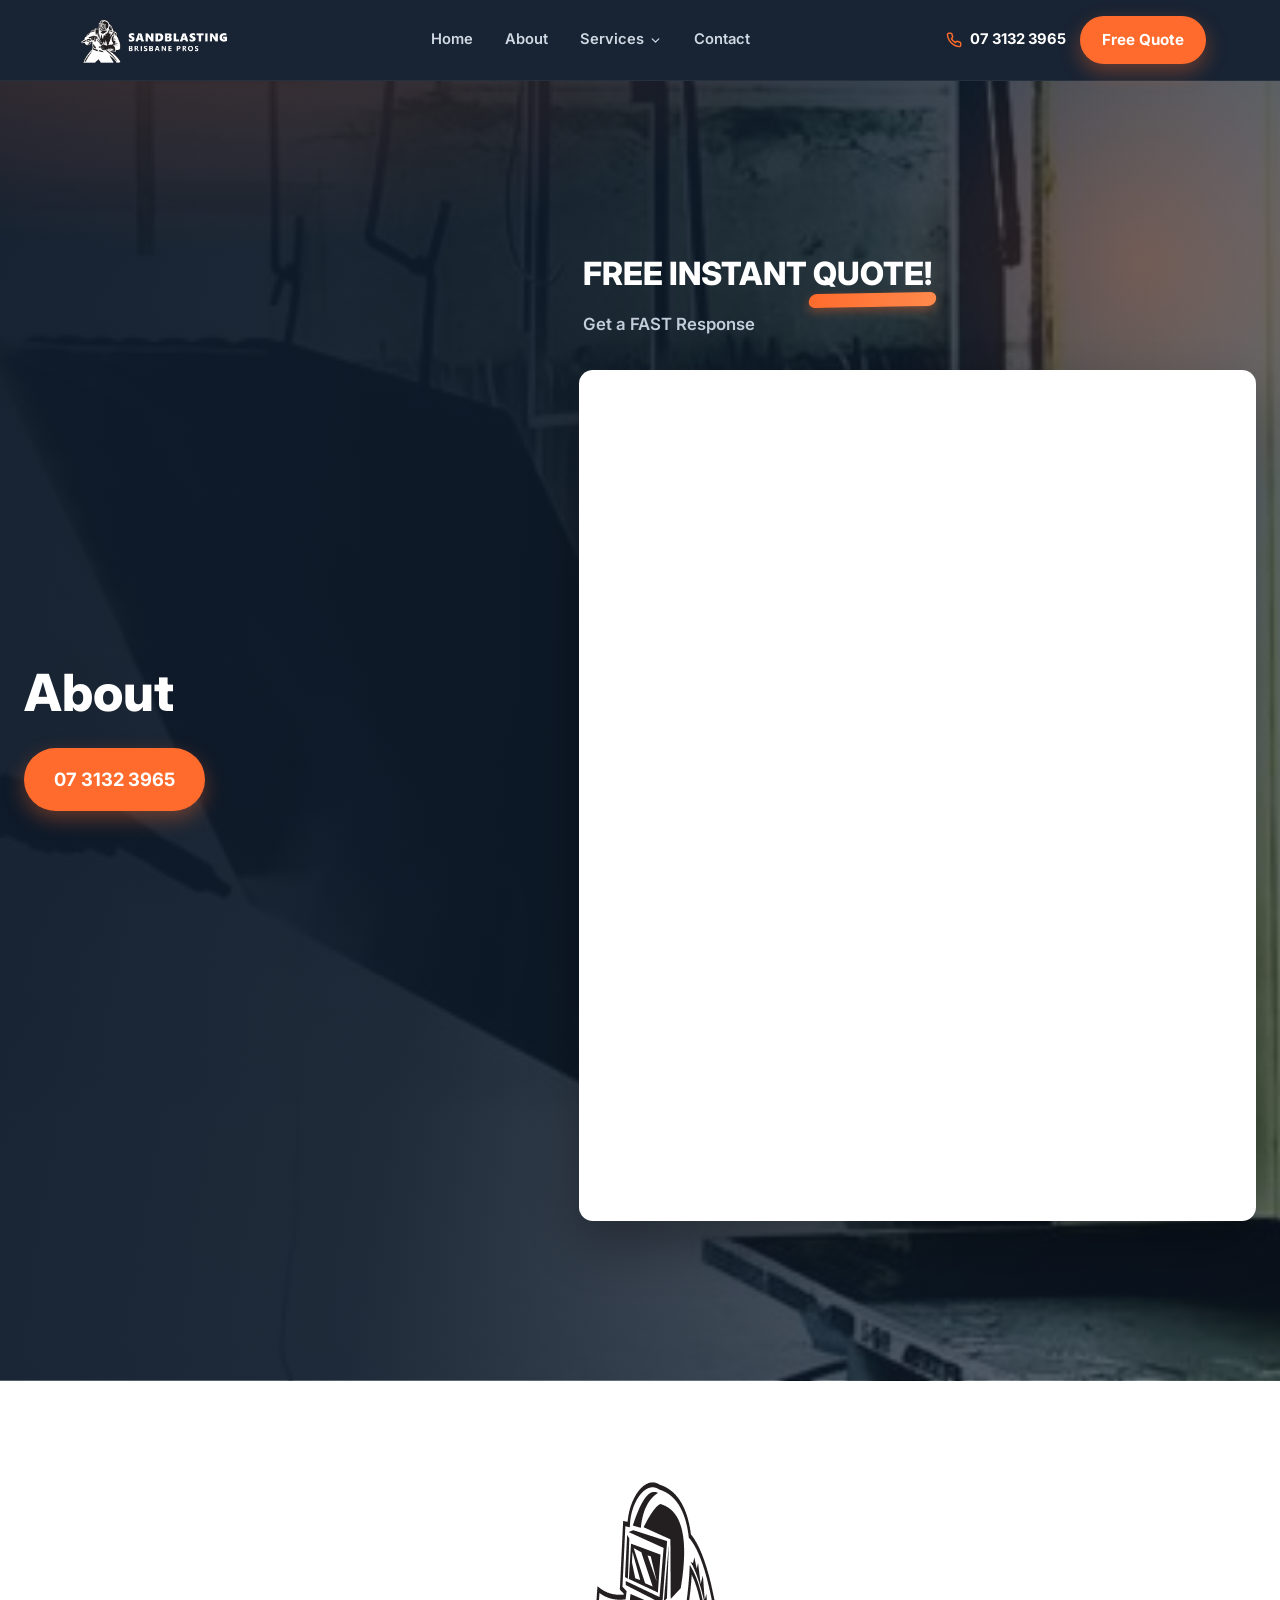
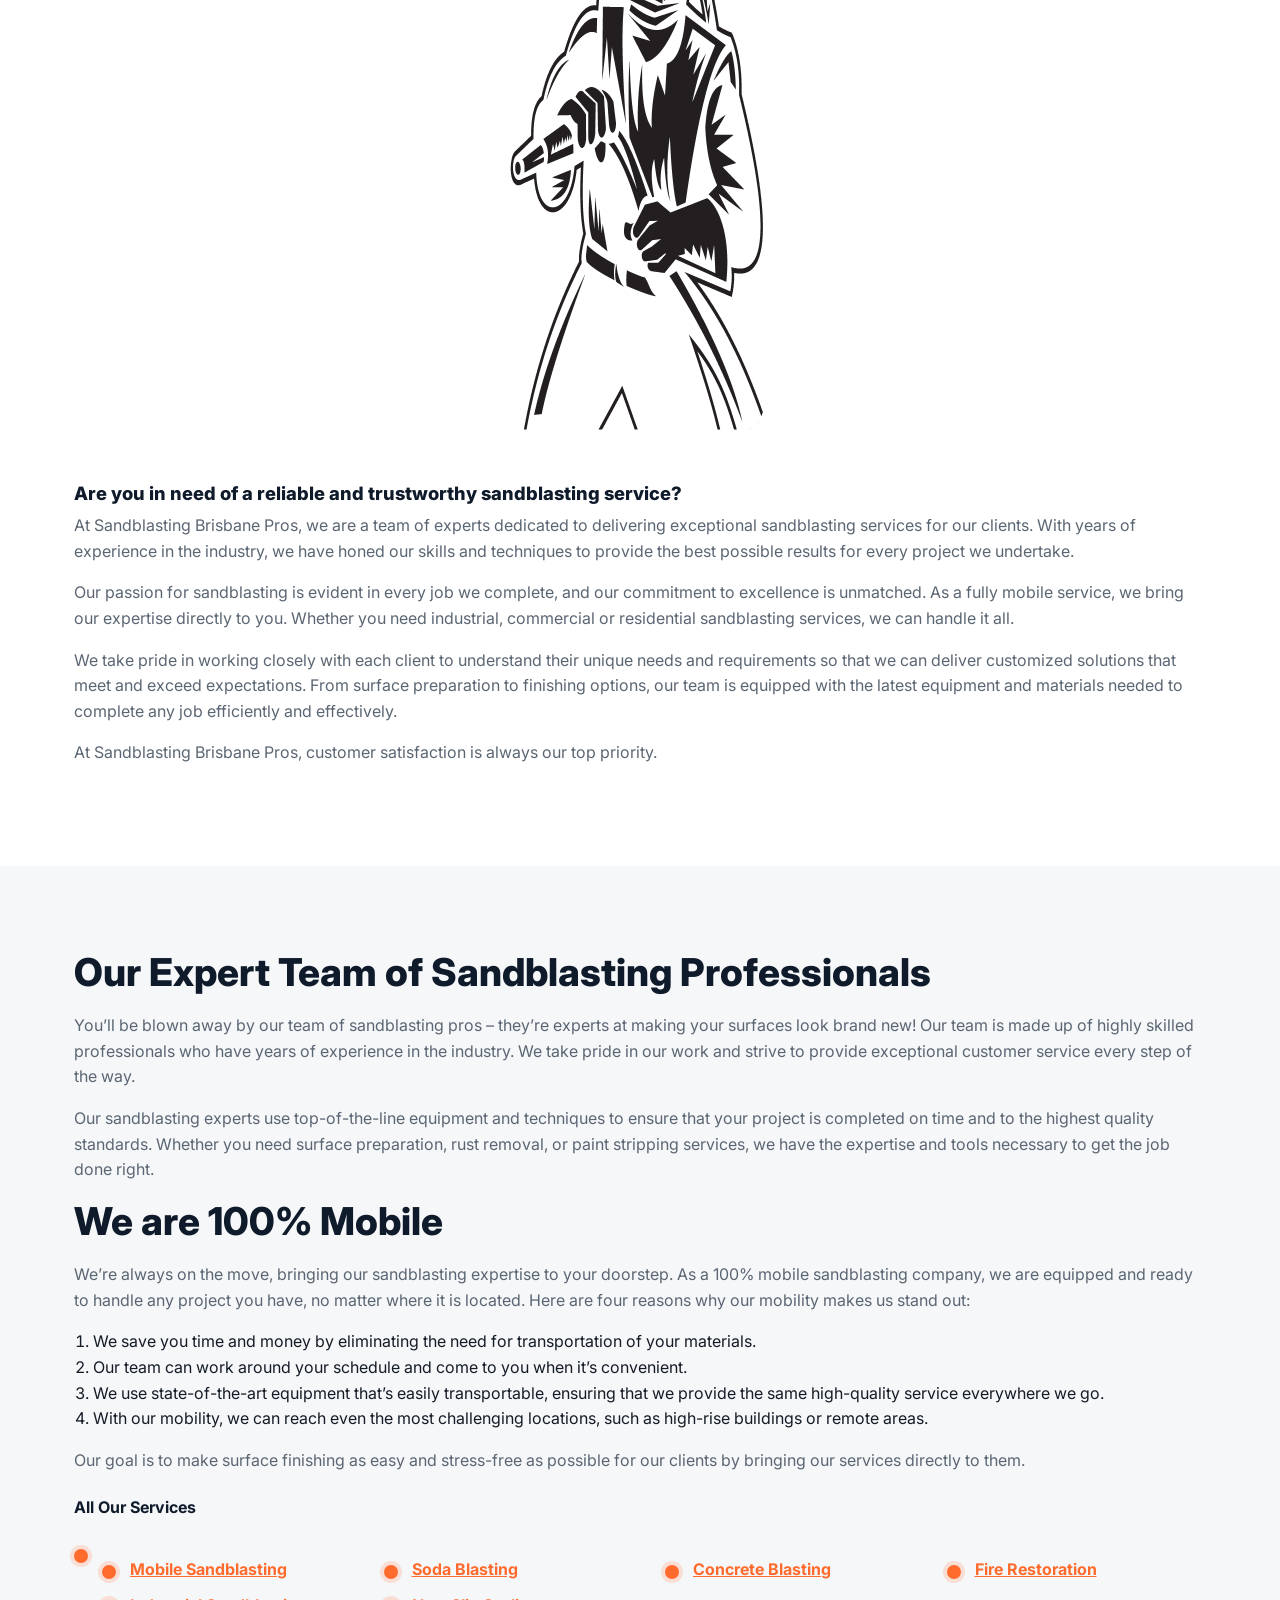
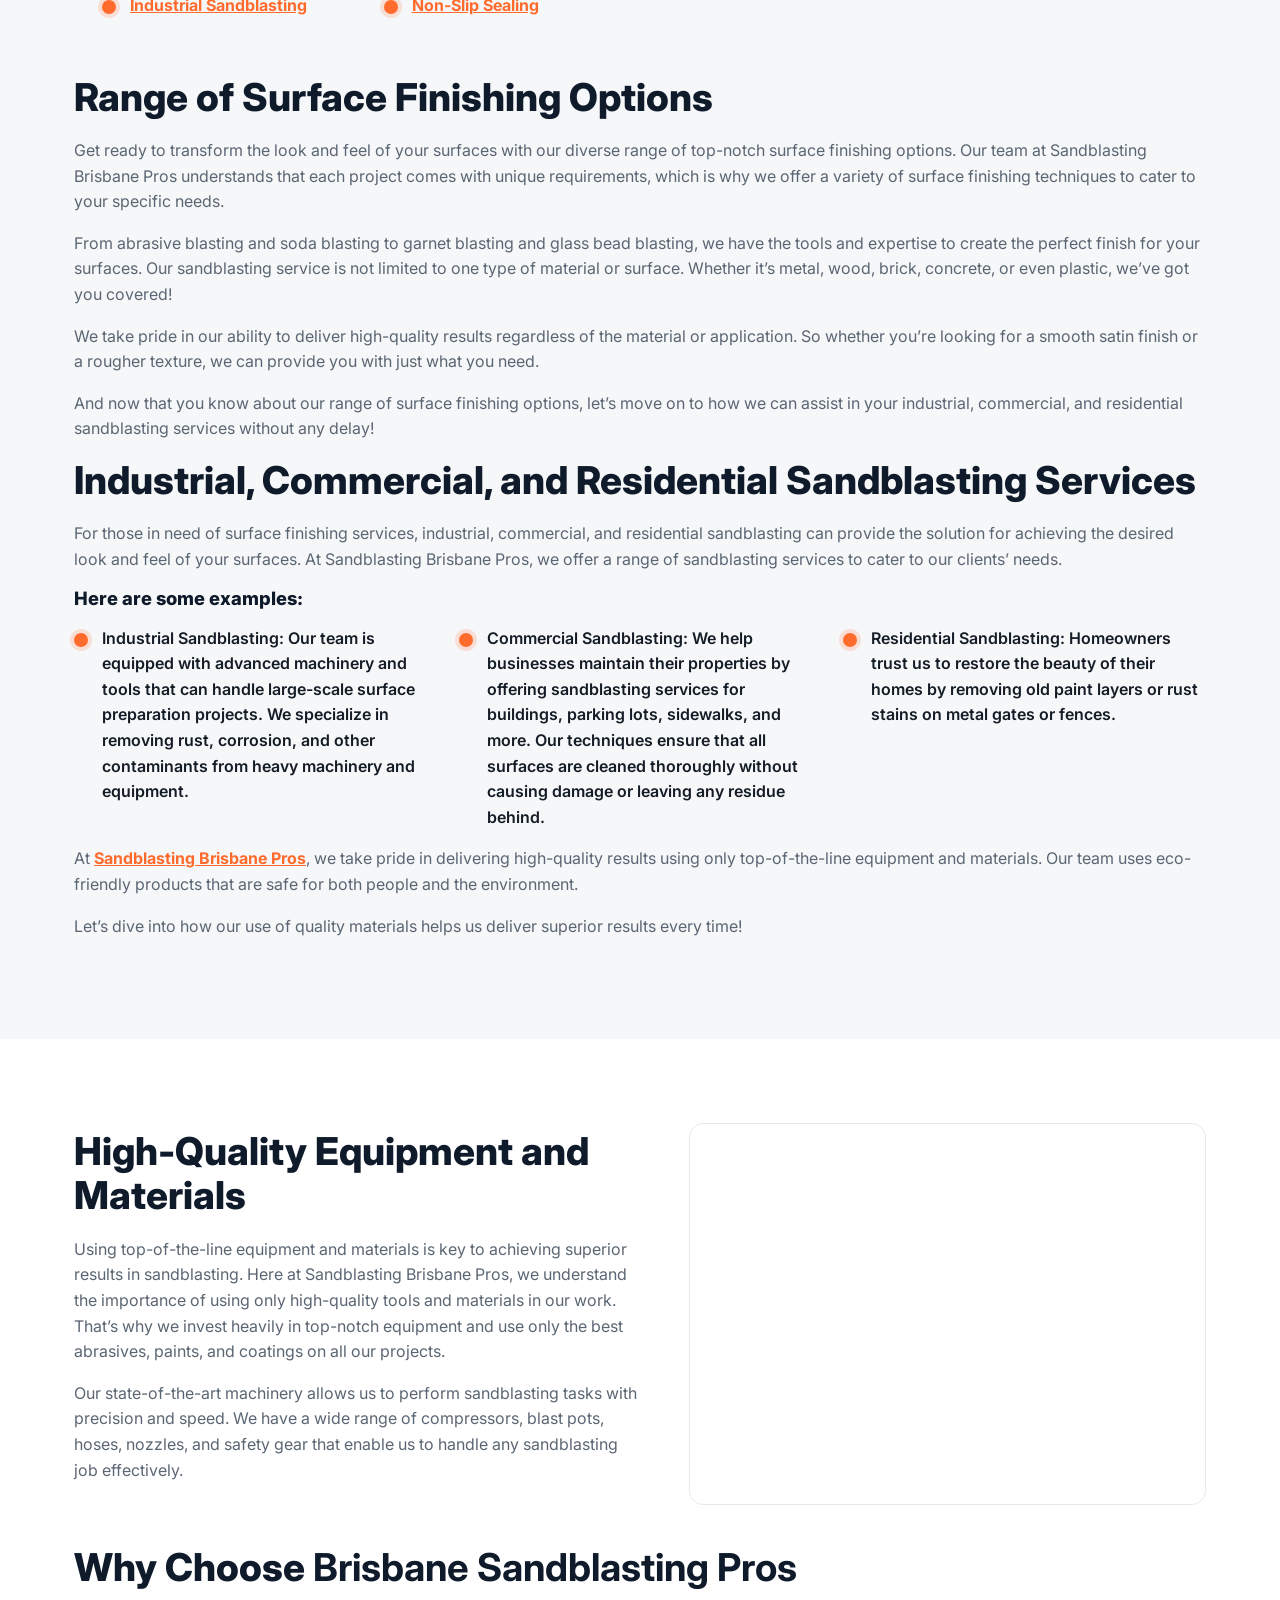
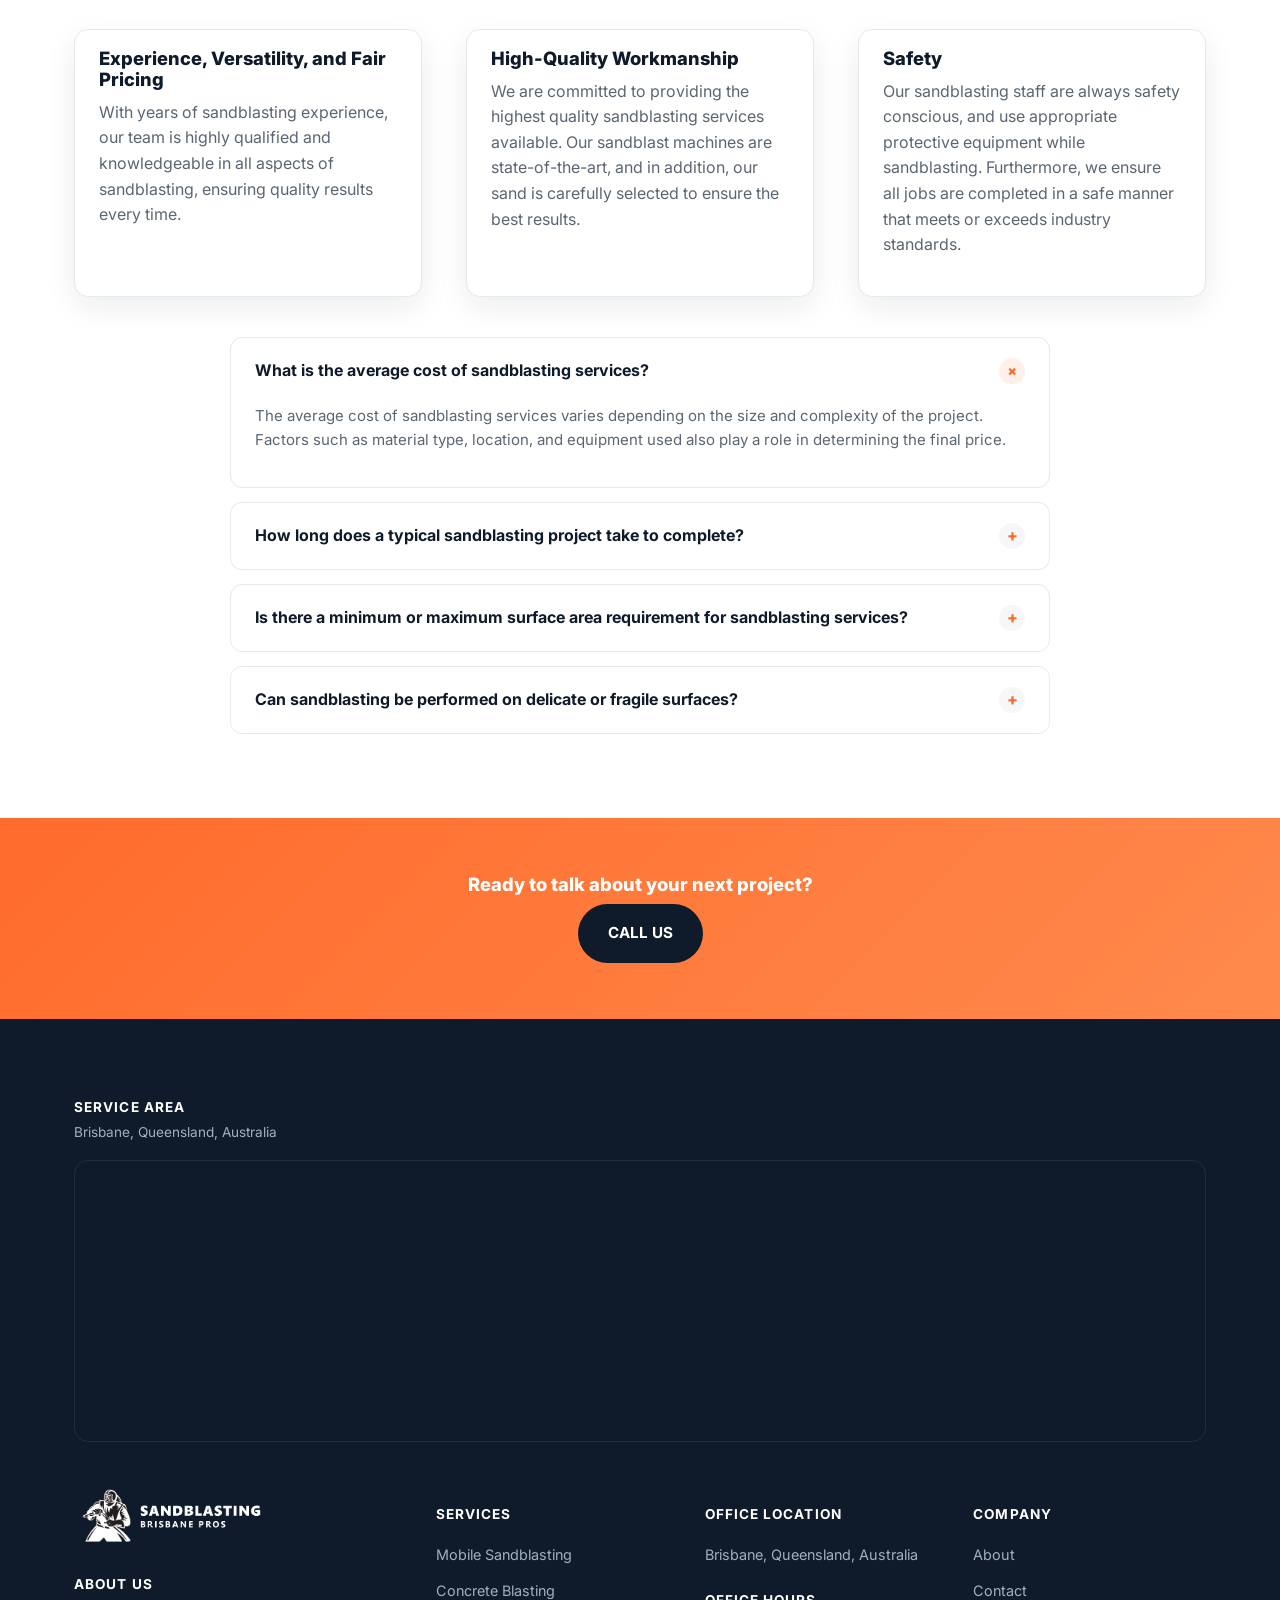
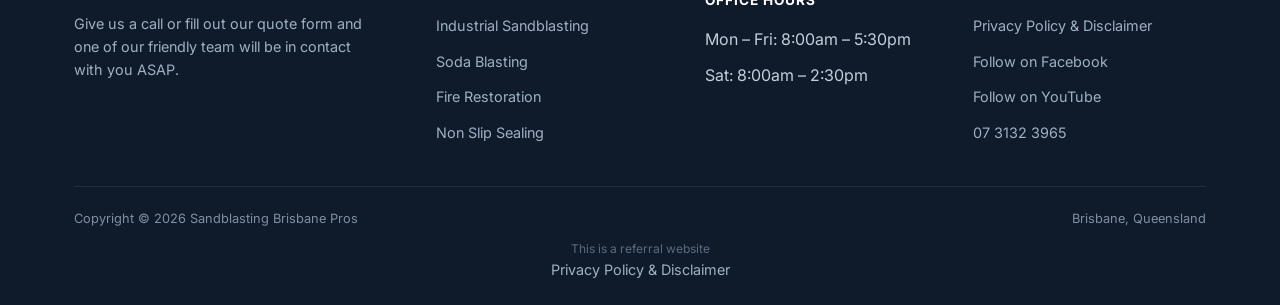
==== commit 834c4069: "Add Brisbane Sandblasting GHL quote form Co-Authored-By: Claude Sonnet 5.5 <noreply@anthropic.com>" ====
--- a/about/index.html
+++ b/about/index.html
@@ -56,7 +56,7 @@
 <main>
 <section class="hero" id="top"><div class="hero-inner"><div class="hero-copy"><div class="row"><div class="text"><h1>About</h1></div><p class="btn-wrap"><a class="btn btn-primary" href="tel:+61731323965">07 3132 3965</a></p></div></div><div class="hero-form" id="quote">
       <div class="hero-form-head"><p class="response-time">FREE INSTANT <span class="highlight">QUOTE!</span></p><p class="response-sub">Get a FAST Response</p></div>
-      <div class="form-card"><div class="form-fallback"><!-- FORM PLACEHOLDER: paste GHL form iframe via FORM_EMBED --><h3>Get a FAST Response</h3><p>Call us now or email for a free instant quote.</p><a class="btn btn-primary" href="tel:+61731323965">Call 07 3132 3965</a></div></div>
+      <div class="form-card"><iframe src="https://api.leadconnectorhq.com/widget/form/bKBavPgEwGS7zOEv9Xl7" style="width:100%;height:100%;min-height:815px;border:none;border-radius:14px" id="inline-bKBavPgEwGS7zOEv9Xl7" data-layout="{'id':'INLINE'}" data-trigger-type="alwaysShow" data-trigger-value="" data-activation-type="alwaysActivated" data-activation-value="" data-deactivation-type="neverDeactivate" data-deactivation-value="" data-form-name="Brisbane Sandblasting" data-height="815" data-layout-iframe-id="inline-bKBavPgEwGS7zOEv9Xl7" data-form-id="bKBavPgEwGS7zOEv9Xl7" data-cookie-consent="true" data-cookie-consent-provider="auto" title="Brisbane Sandblasting"></iframe></div>
     </div></div></section>
 <section class=""><div class="wrap"><div class="row"><div class="figure"><img src="/images/1-AKL-Sand-Blasting-Pros-Logo-Icon-1.png" alt="" width="600" height="600" loading="lazy" decoding="async"></div><div class="text"><h3>Are you in need of a reliable and trustworthy sandblasting service?</h3>
 <p>At Sandblasting Brisbane Pros, we are a team of experts dedicated to delivering exceptional sandblasting services for our clients. With years of experience in the industry, we have honed our skills and techniques to provide the best possible results for every project we undertake.</p>
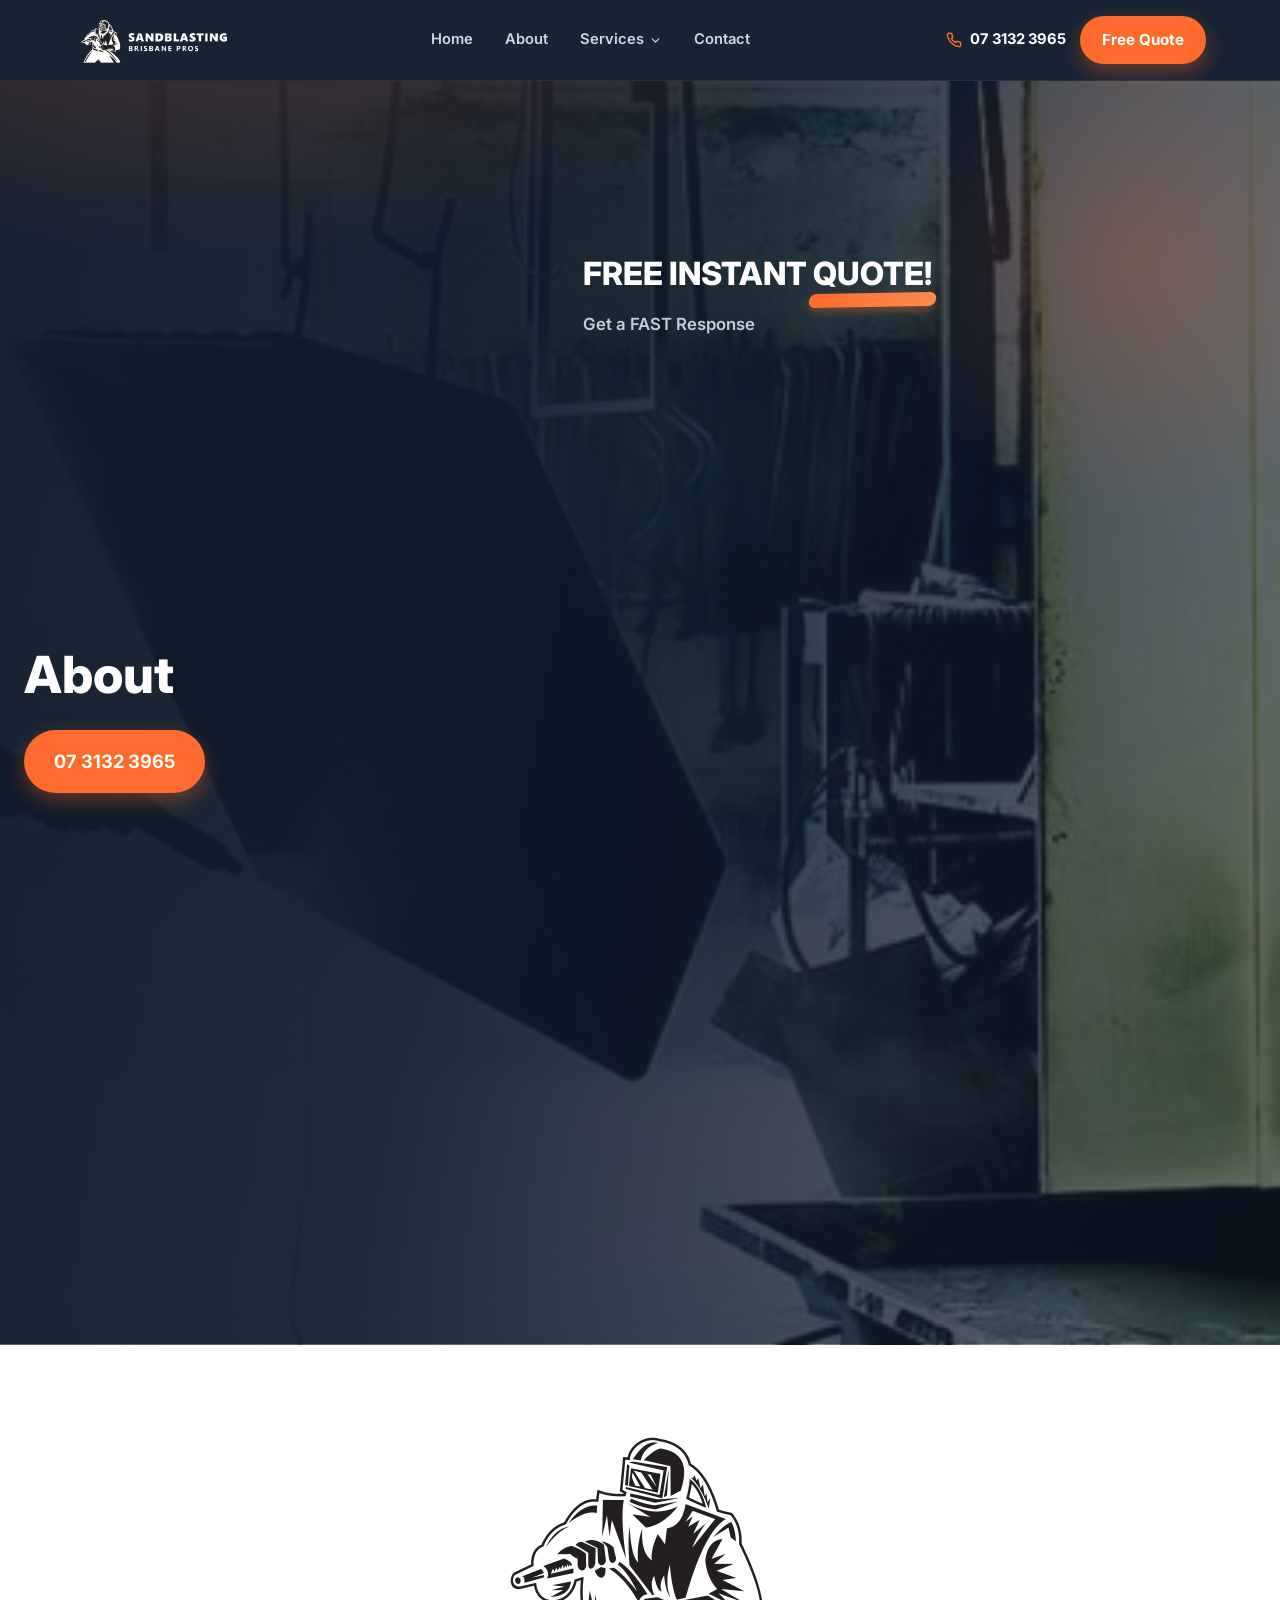
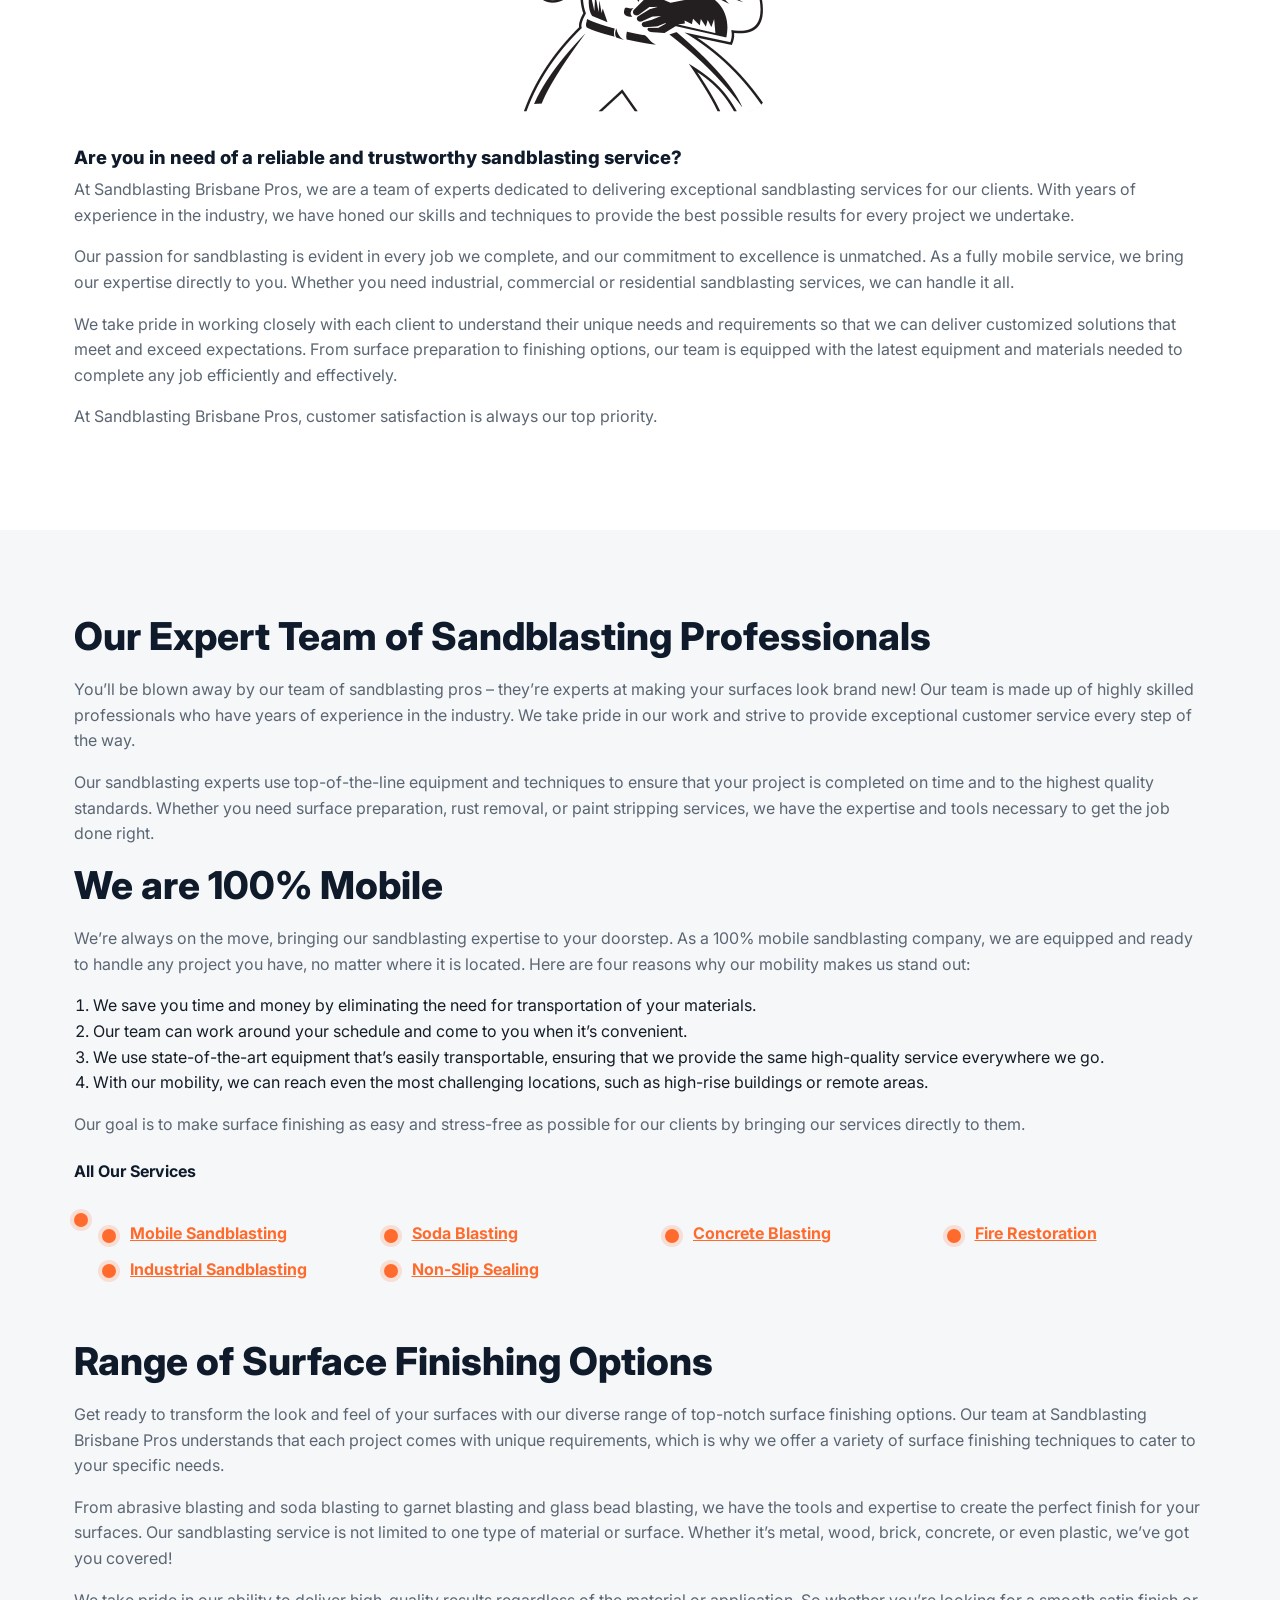
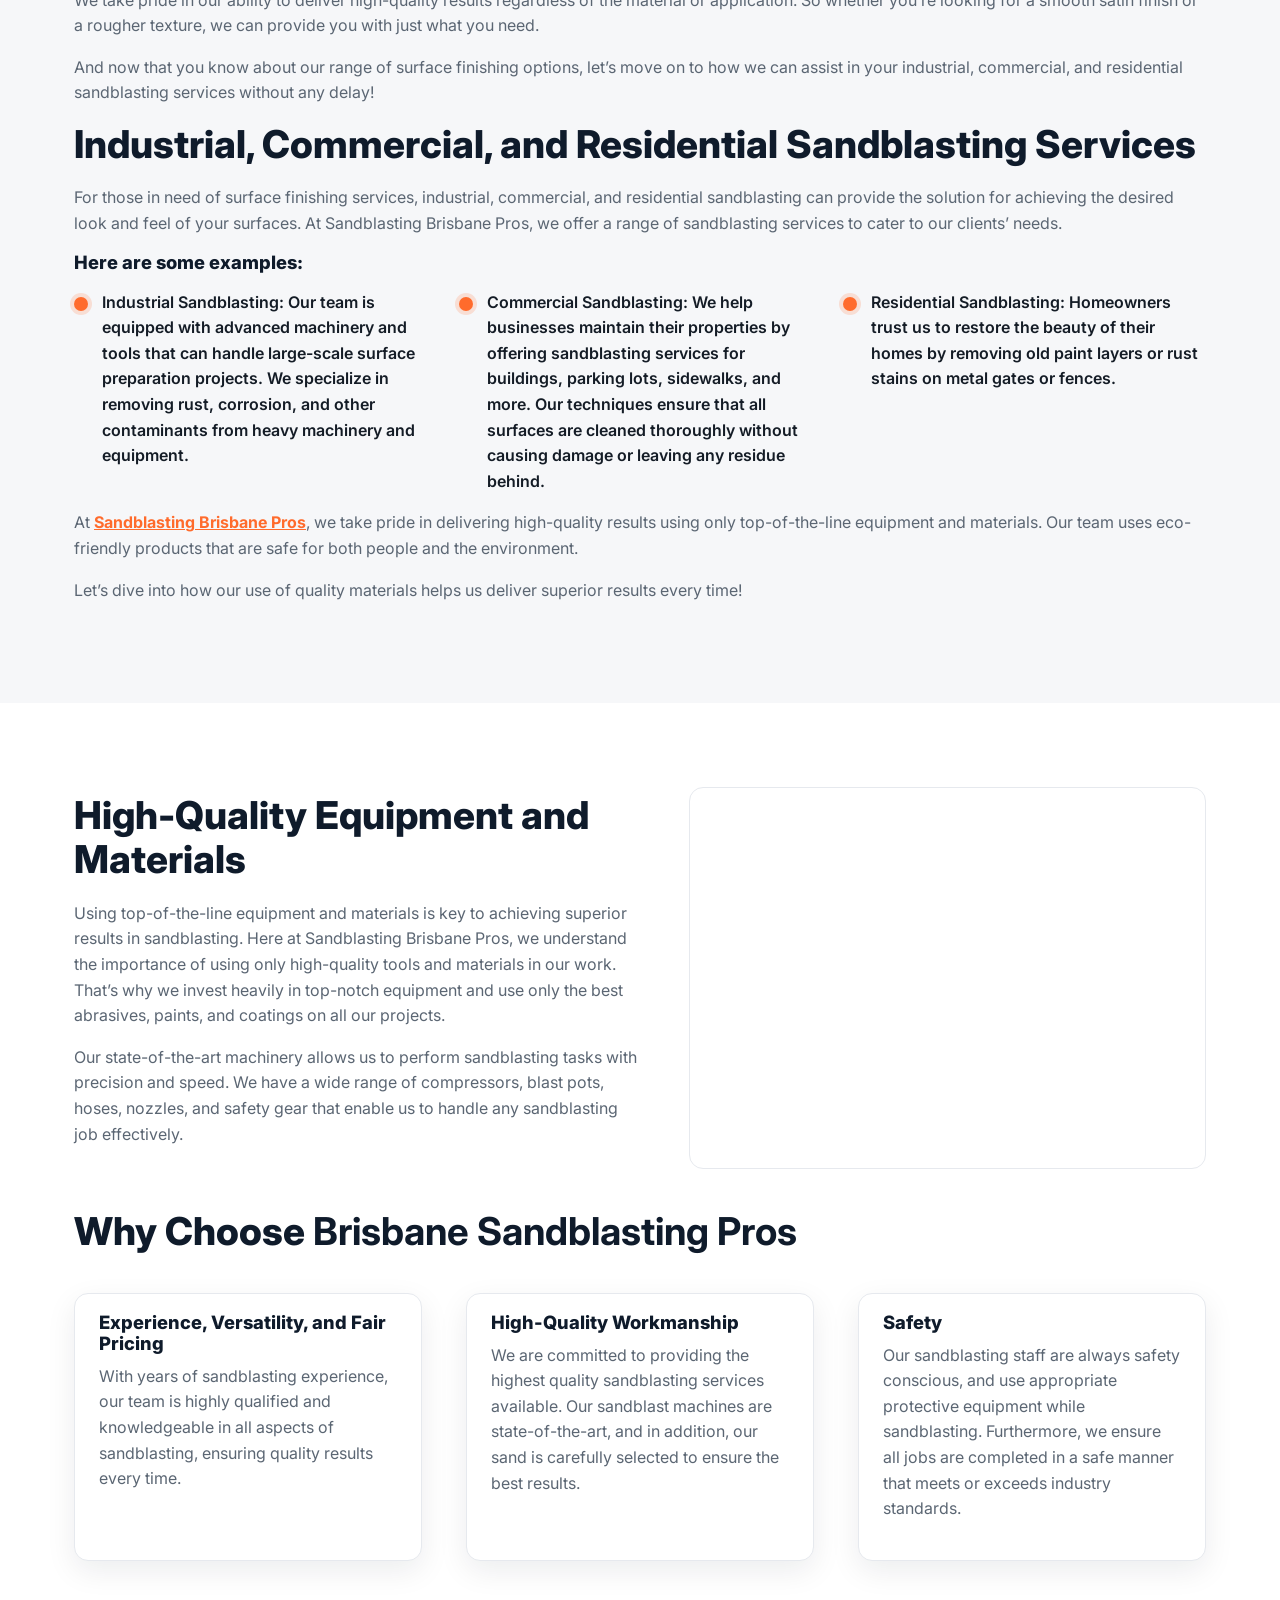
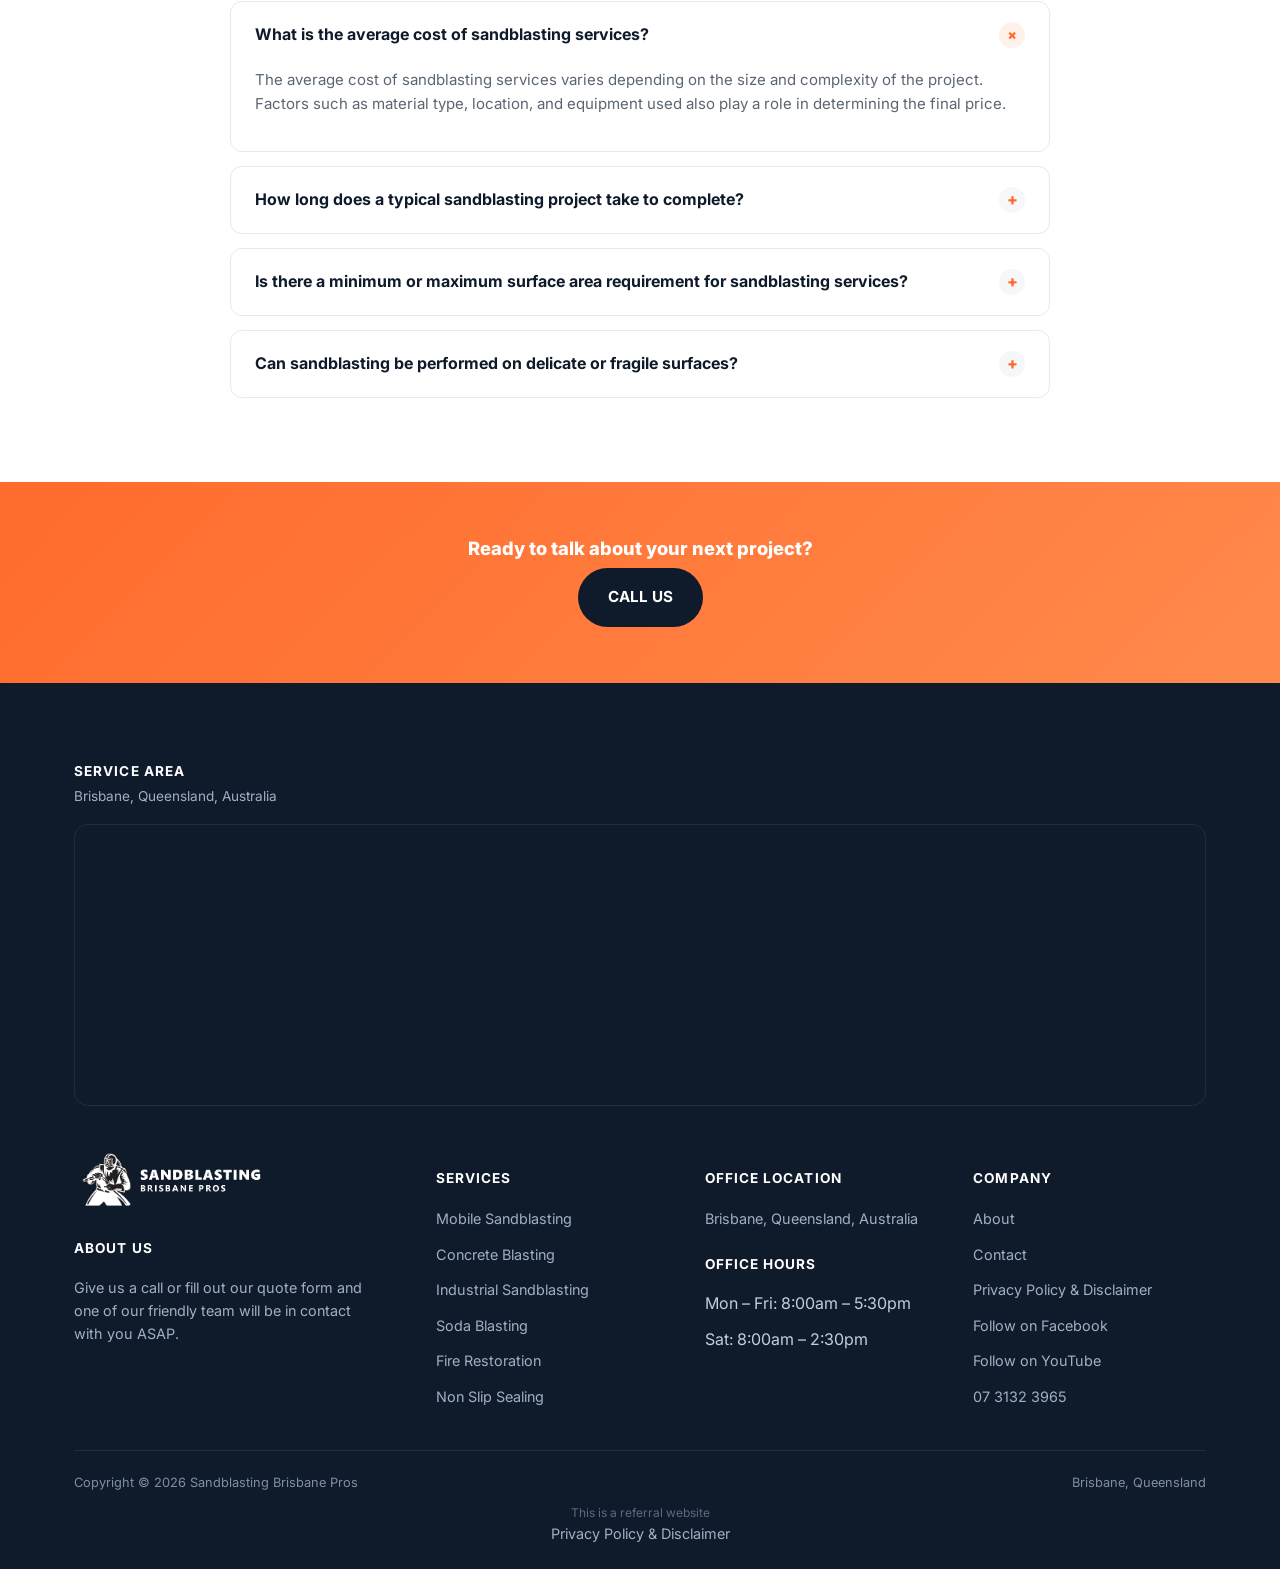
==== commit c6b9732e: "Improve schema: LocalBusiness, Service, Breadcrumb, FAQ; fix image URLs Keep the original Yoast grap" ====
--- a/about/index.html
+++ b/about/index.html
@@ -29,7 +29,9 @@
 <meta name="twitter:description" content="At Sandblasting Brisbane Pros, we are a team of experts dedicated to delivering exceptional sandblasting services for our clients. With years of experience in">
 <meta name="twitter:label1" content="Time to read">
 <meta name="twitter:data1" content="16 minutes">
-<script type="application/ld+json">{"@context":"https://schema.org","@graph":[{"@type":"Place","@id":"https://sandblastingbrisbanepros.com.au/#place","address":{"@type":"PostalAddress","addressLocality":"Brisbane","addressRegion":"Queensland","addressCountry":"Australia"}},{"@type":"Organization","@id":"https://sandblastingbrisbanepros.com.au/#organization","name":"Sandblasting Brisbane Pros","url":"https://sandblastingbrisbanepros.com.au","email":"info@sandblastingbrisbanepros.com.au","address":{"@type":"PostalAddress","addressLocality":"Brisbane","addressRegion":"Queensland","addressCountry":"Australia"},"logo":{"@type":"ImageObject","@id":"https://sandblastingbrisbanepros.com.au/#logo","url":"https://sandblastingbrisbanepros.com.au/wp-content/uploads/2023/06/Brisbane-2-Sandblasting-Main-Square-ON-SOLID.png","contentUrl":"https://sandblastingbrisbanepros.com.au/wp-content/uploads/2023/06/Brisbane-2-Sandblasting-Main-Square-ON-SOLID.png","caption":"Sandblasting Brisbane Pros","inLanguage":"en-US","width":"600","height":"600"},"contactPoint":[{"@type":"ContactPoint","telephone":"+61-7-3132-3965","contactType":"customer support"}],"location":{"@id":"https://sandblastingbrisbanepros.com.au/#place"}},{"@type":"WebSite","@id":"https://sandblastingbrisbanepros.com.au/#website","url":"https://sandblastingbrisbanepros.com.au","name":"Sandblasting Brisbane Pros","alternateName":"Brisbane Sandblasting and Soda Blasting Services","publisher":{"@id":"https://sandblastingbrisbanepros.com.au/#organization"},"inLanguage":"en-US"},{"@type":"AboutPage","@id":"https://sandblastingbrisbanepros.com.au/about/#webpage","url":"https://sandblastingbrisbanepros.com.au/about/","name":"About - Sandblasting Brisbane Pros","datePublished":"2023-06-27T16:53:39+00:00","dateModified":"2023-06-27T16:53:42+00:00","isPartOf":{"@id":"https://sandblastingbrisbanepros.com.au/#website"},"inLanguage":"en-US"}]}</script>
+<script type="application/ld+json">{"@context": "https://schema.org", "@graph": [{"@type": "Place", "@id": "https://sandblastingbrisbanepros.com.au/#place", "address": {"@type": "PostalAddress", "addressLocality": "Brisbane", "addressRegion": "Queensland", "addressCountry": "Australia"}}, {"@type": "Organization", "@id": "https://sandblastingbrisbanepros.com.au/#organization", "name": "Sandblasting Brisbane Pros", "url": "https://sandblastingbrisbanepros.com.au", "email": "info@sandblastingbrisbanepros.com.au", "address": {"@type": "PostalAddress", "addressLocality": "Brisbane", "addressRegion": "Queensland", "addressCountry": "Australia"}, "logo": {"@type": "ImageObject", "@id": "https://sandblastingbrisbanepros.com.au/#logo", "url": "https://sandblastingbrisbanepros.com.au/images/Brisbane-2-Sandblasting-Main-Square-ON-SOLID.png", "contentUrl": "https://sandblastingbrisbanepros.com.au/images/Brisbane-2-Sandblasting-Main-Square-ON-SOLID.png", "caption": "Sandblasting Brisbane Pros", "inLanguage": "en-US", "width": "600", "height": "600"}, "contactPoint": [{"@type": "ContactPoint", "telephone": "+61-7-3132-3965", "contactType": "customer support"}], "location": {"@id": "https://sandblastingbrisbanepros.com.au/#place"}}, {"@type": "WebSite", "@id": "https://sandblastingbrisbanepros.com.au/#website", "url": "https://sandblastingbrisbanepros.com.au", "name": "Sandblasting Brisbane Pros", "alternateName": "Brisbane Sandblasting and Soda Blasting Services", "publisher": {"@id": "https://sandblastingbrisbanepros.com.au/#organization"}, "inLanguage": "en-US"}, {"@type": "AboutPage", "@id": "https://sandblastingbrisbanepros.com.au/about/#webpage", "url": "https://sandblastingbrisbanepros.com.au/about/", "name": "About - Sandblasting Brisbane Pros", "datePublished": "2023-06-27T16:53:39+00:00", "dateModified": "2023-06-27T16:53:42+00:00", "isPartOf": {"@id": "https://sandblastingbrisbanepros.com.au/#website"}, "inLanguage": "en-US"}]}</script>
+<script type="application/ld+json">{"@context": "https://schema.org", "@type": "BreadcrumbList", "itemListElement": [{"@type": "ListItem", "position": 1, "name": "Home", "item": "https://sandblastingbrisbanepros.com.au/"}, {"@type": "ListItem", "position": 2, "name": "About", "item": "https://sandblastingbrisbanepros.com.au/about/"}]}</script>
+<script type="application/ld+json">{"@context": "https://schema.org", "@type": "FAQPage", "mainEntity": [{"@type": "Question", "name": "What is the average cost of sandblasting services?", "acceptedAnswer": {"@type": "Answer", "text": "The average cost of sandblasting services varies depending on the size and complexity of the project. Factors such as material type, location, and equipment used also play a role in determining the final price."}}, {"@type": "Question", "name": "How long does a typical sandblasting project take to complete?", "acceptedAnswer": {"@type": "Answer", "text": "On average, our sandblasting projects take anywhere from a few hours to a few days depending on the size and complexity of the job. We work efficiently to complete each project in a timely manner without sacrificing quality."}}, {"@type": "Question", "name": "Is there a minimum or maximum surface area requirement for sandblasting services?", "acceptedAnswer": {"@type": "Answer", "text": "There is no minimum or maximum surface area requirement for our sandblasting services. We can handle small and large projects with ease and deliver quality results in a timely manner."}}, {"@type": "Question", "name": "Can sandblasting be performed on delicate or fragile surfaces?", "acceptedAnswer": {"@type": "Answer", "text": "Yes, delicate or fragile surfaces can be sandblasted using specialized techniques and equipment. We take extra care to ensure these surfaces are not damaged during the process."}}]}</script>
 <link rel="preconnect" href="https://fonts.googleapis.com">
 <link rel="preconnect" href="https://fonts.gstatic.com" crossorigin>
 <link rel="preload" as="style" href="https://fonts.googleapis.com/css2?family=Inter:wght@400;500;600;700;800&display=swap" onload="this.onload=null;this.rel='stylesheet'">
--- a/css/style.css
+++ b/css/style.css
@@ -483,3 +483,7 @@
 .figure:has(img[src*="Logo-Icon"]){max-width:300px;margin:0 auto 18px}
 .figure img[src*="Logo-Icon"]{box-shadow:none;border-radius:0;background:#fff}
 .row>.figure,.col>.figure{margin-bottom:24px}.gallery-grid .figure{margin-bottom:0}
+.form-card{background:none;padding:0;box-shadow:none;border-radius:0;min-height:0}
+.hero-sub{color:#dbe3ec;font-size:1.1rem;max-width:46ch;margin:0 0 1.6em}
+.figure img{height:auto}
+.blurb .figure img{height:190px}
